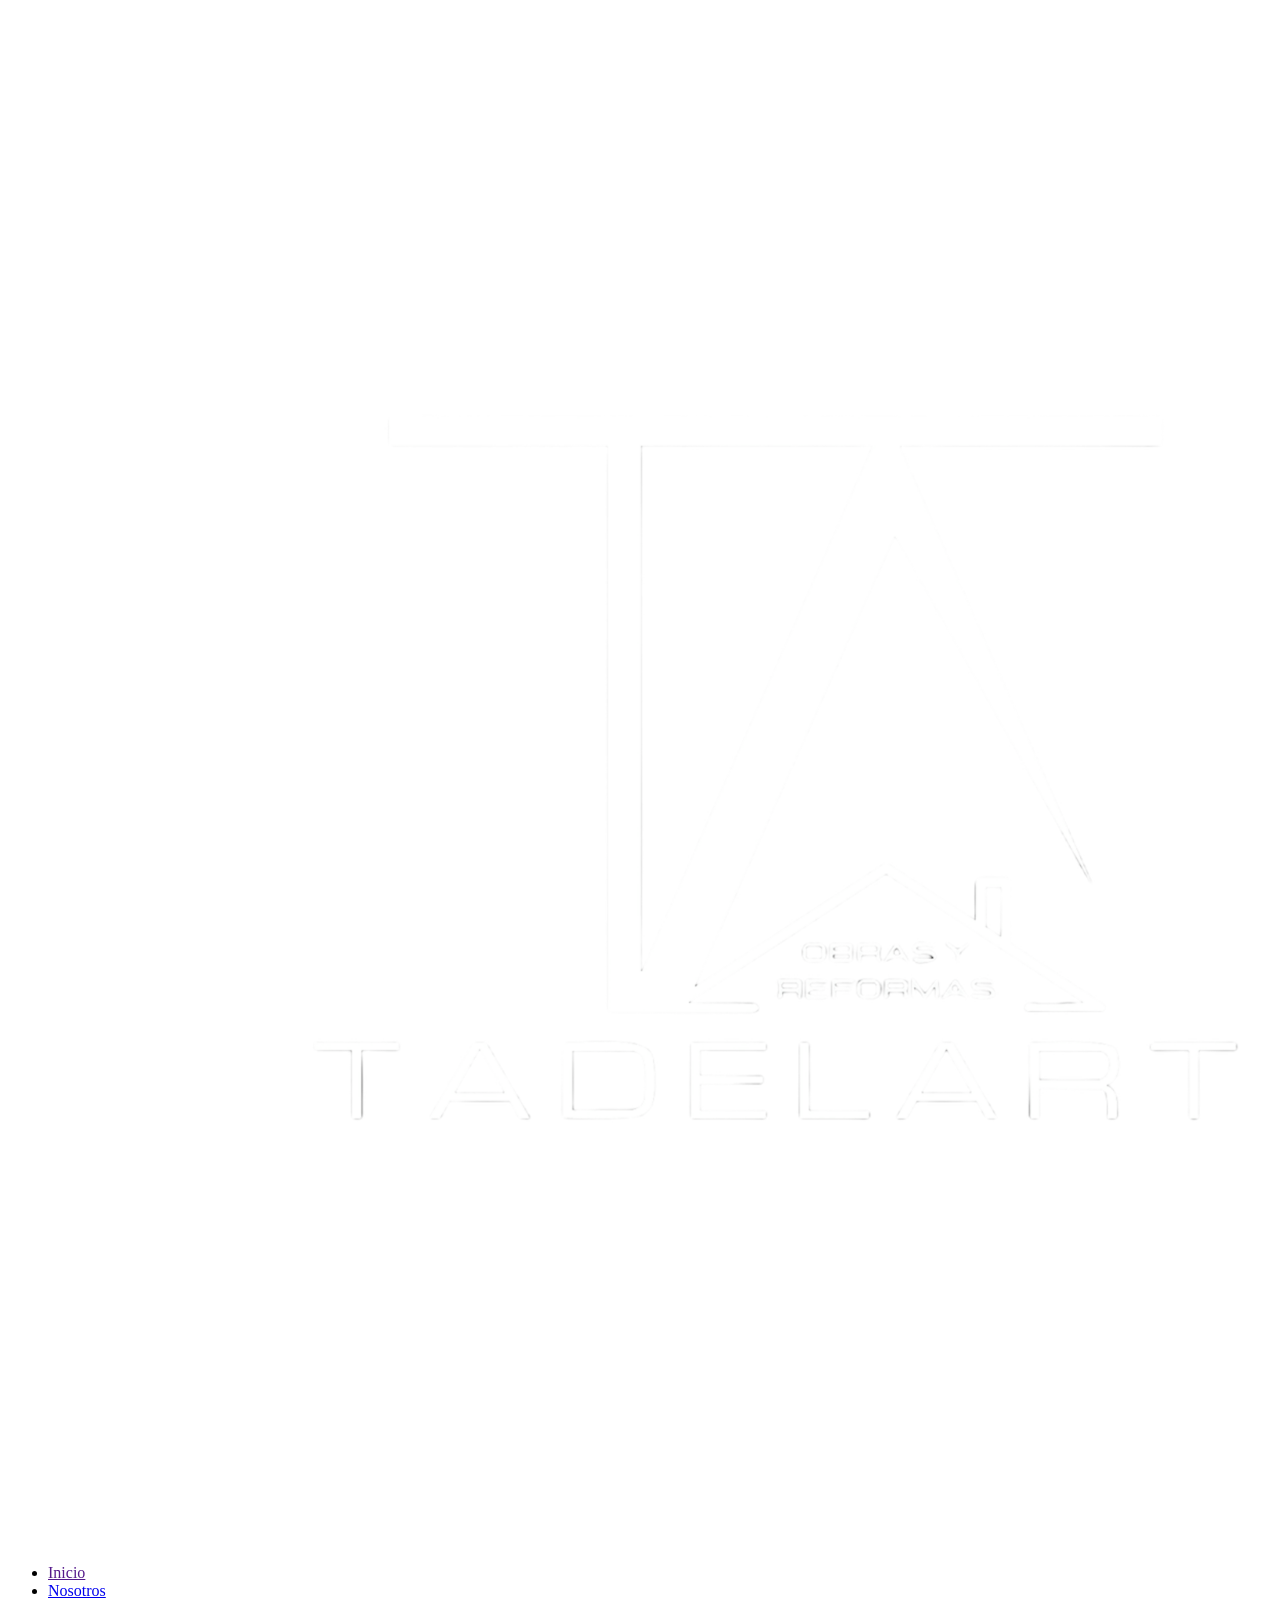
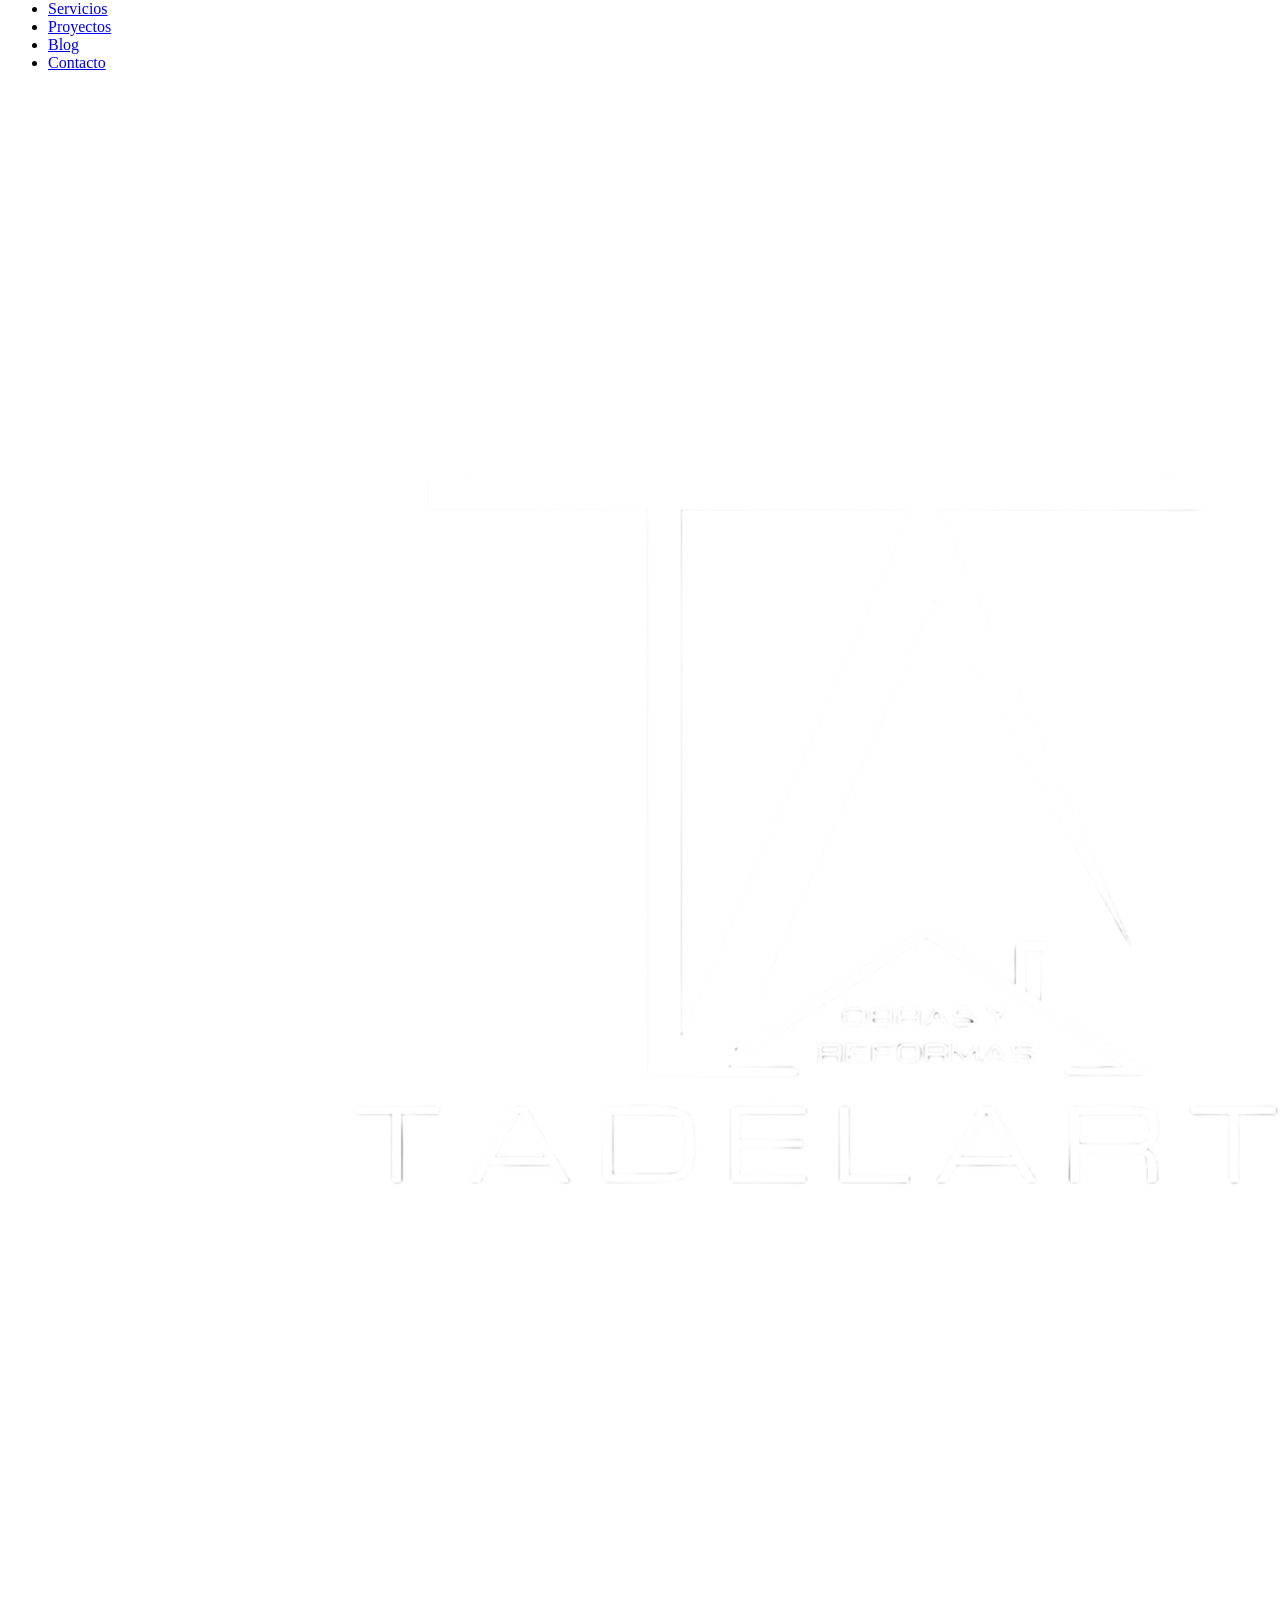
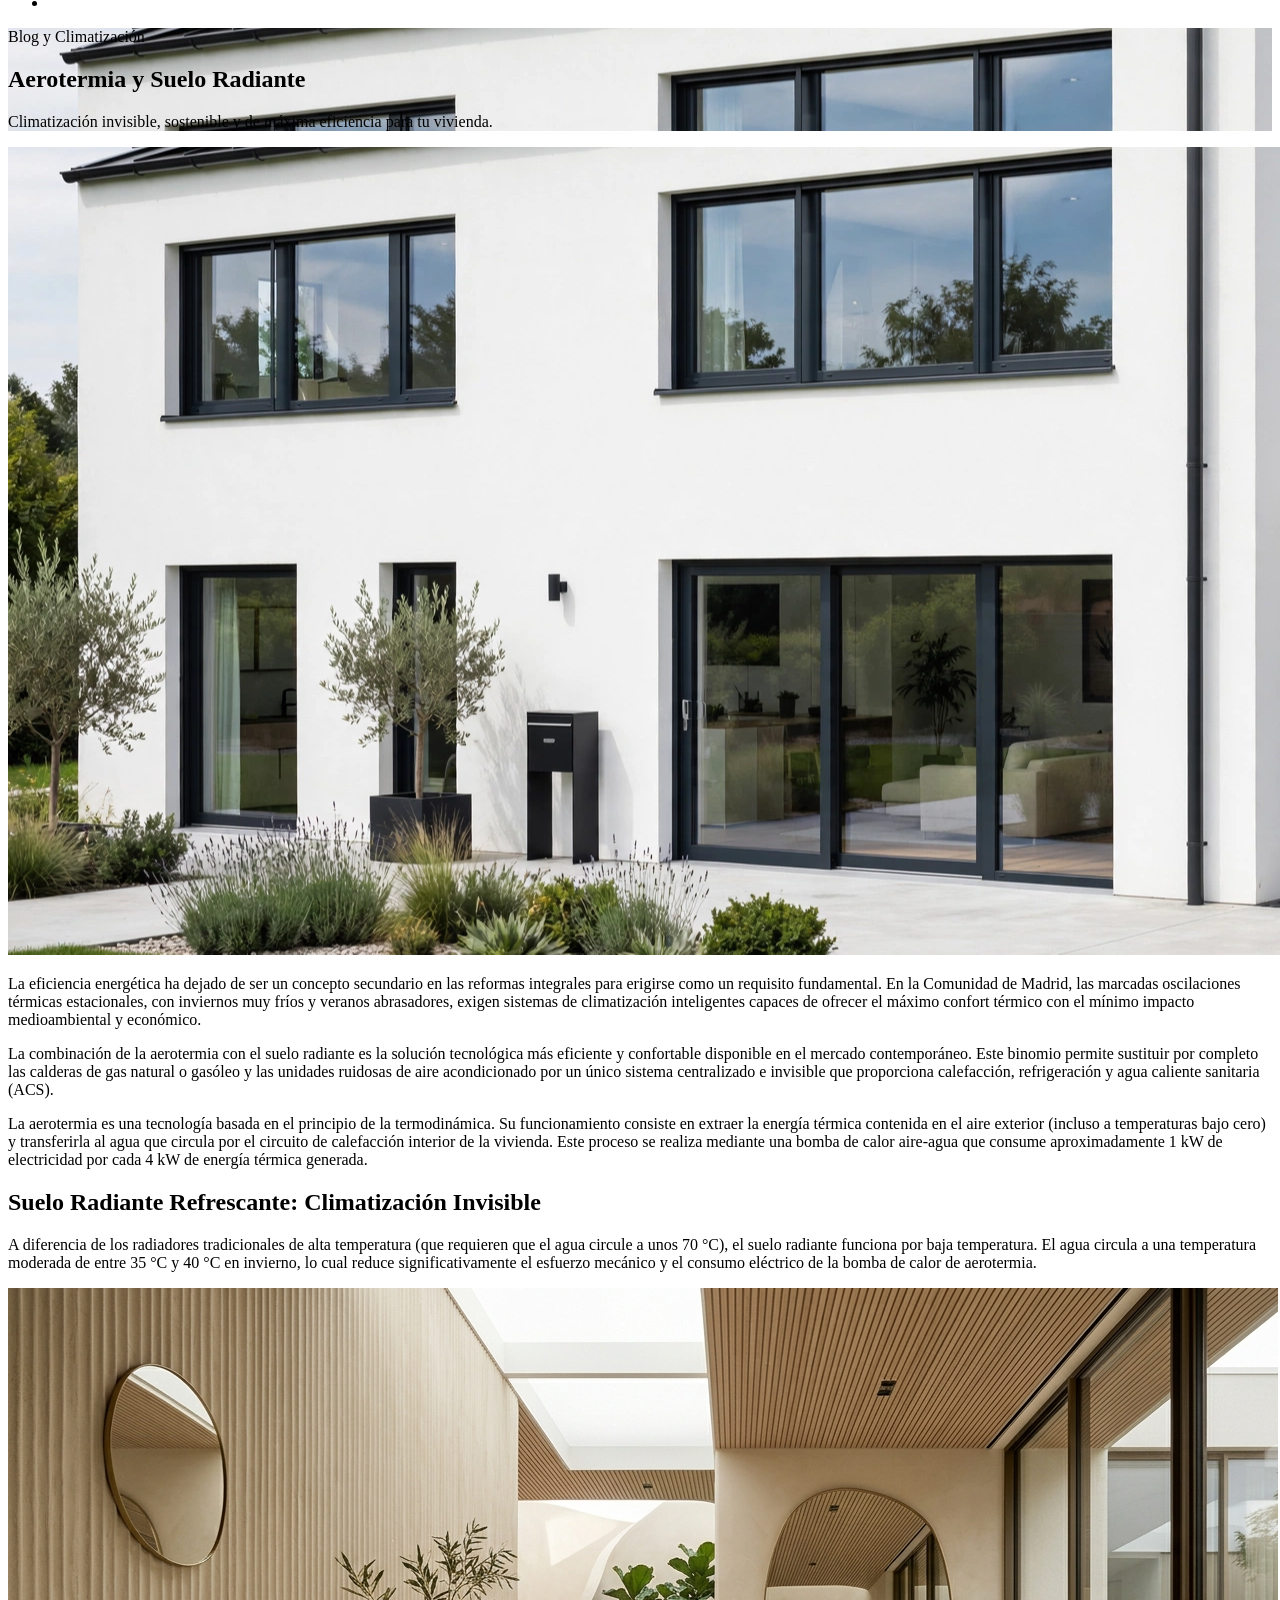
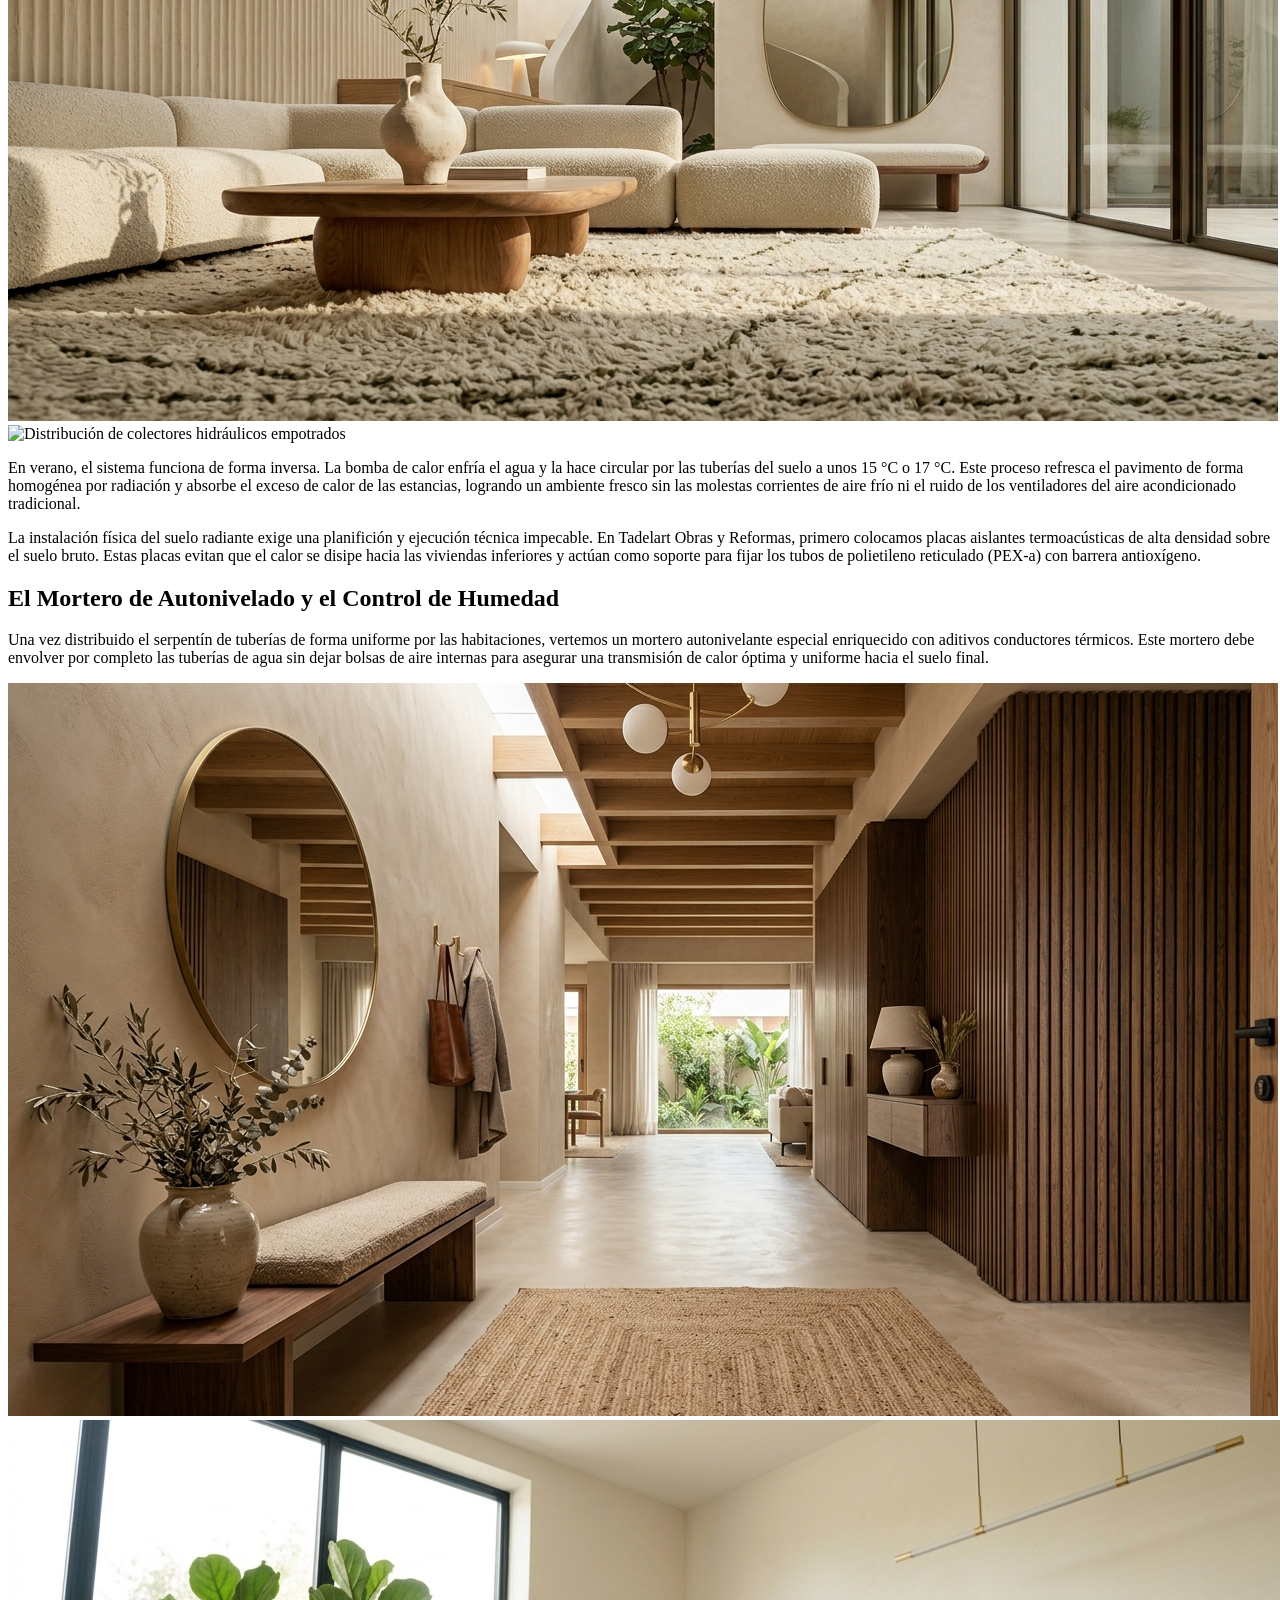
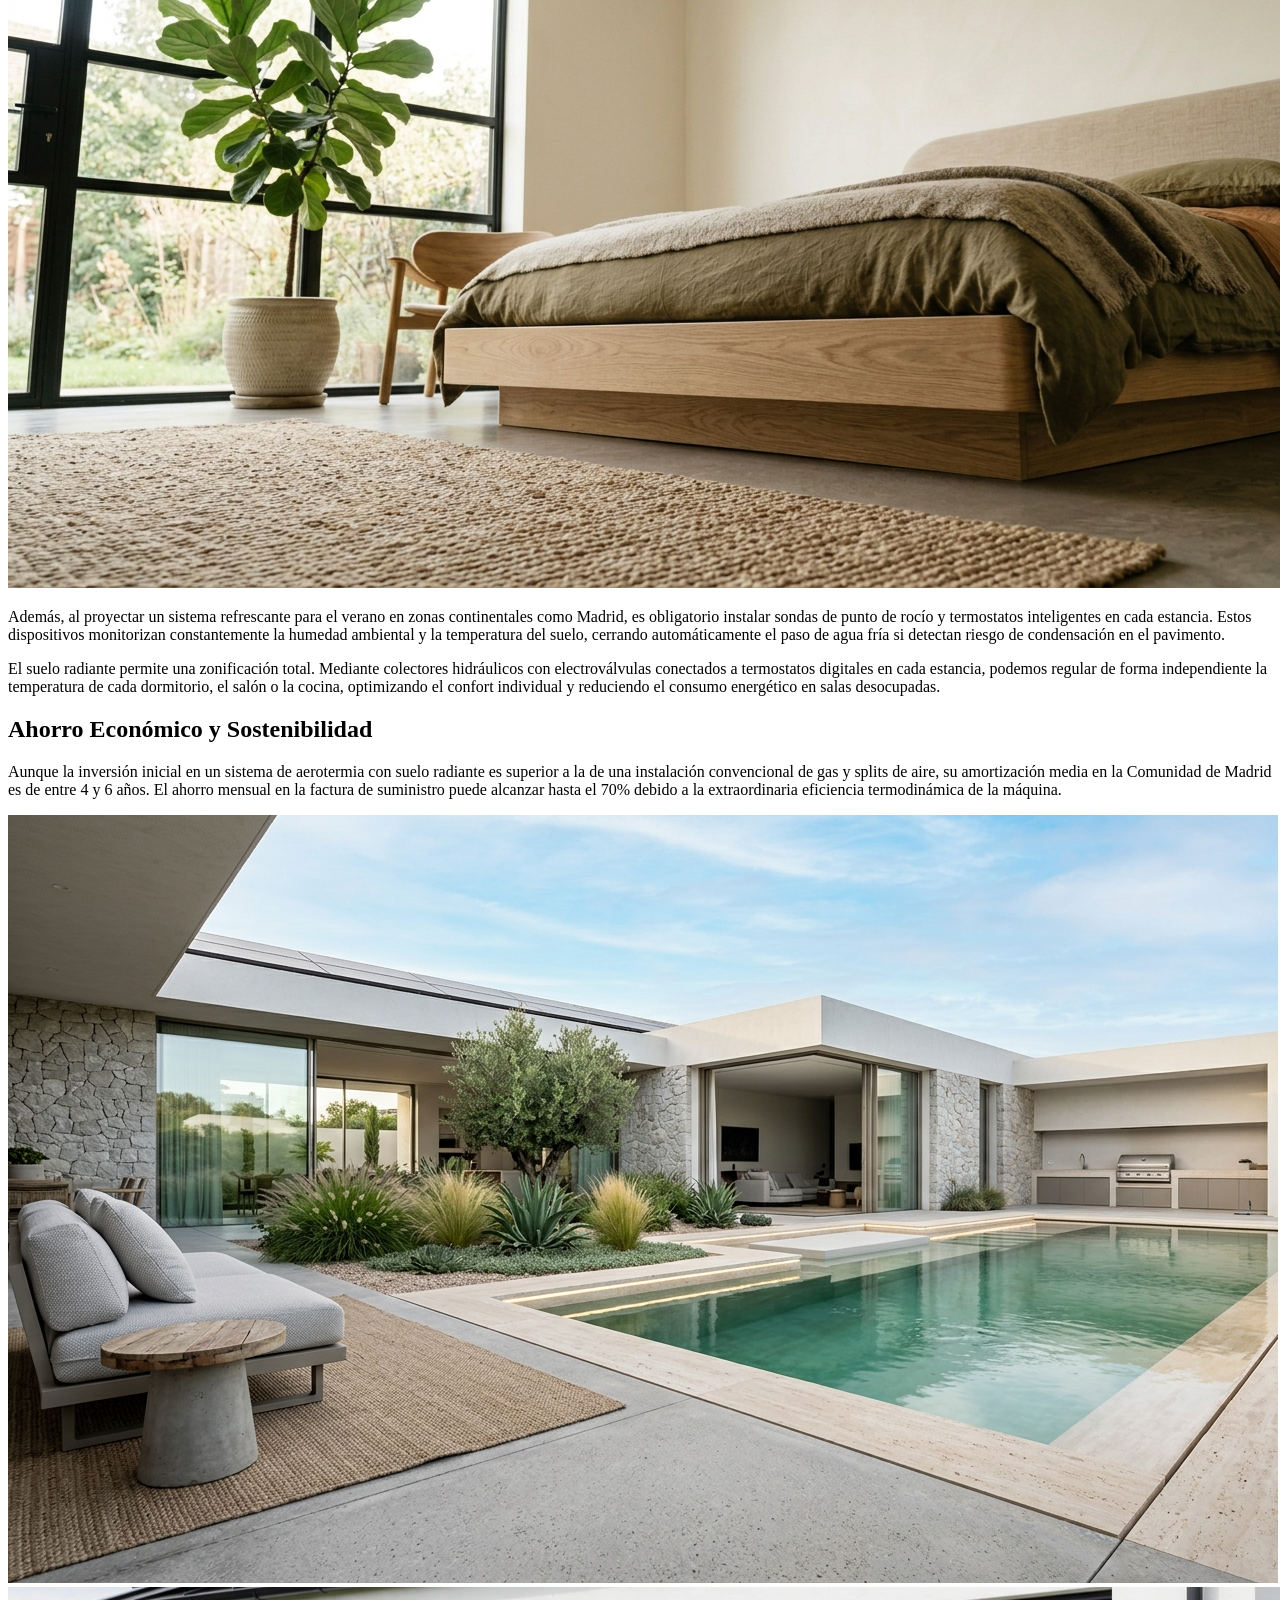
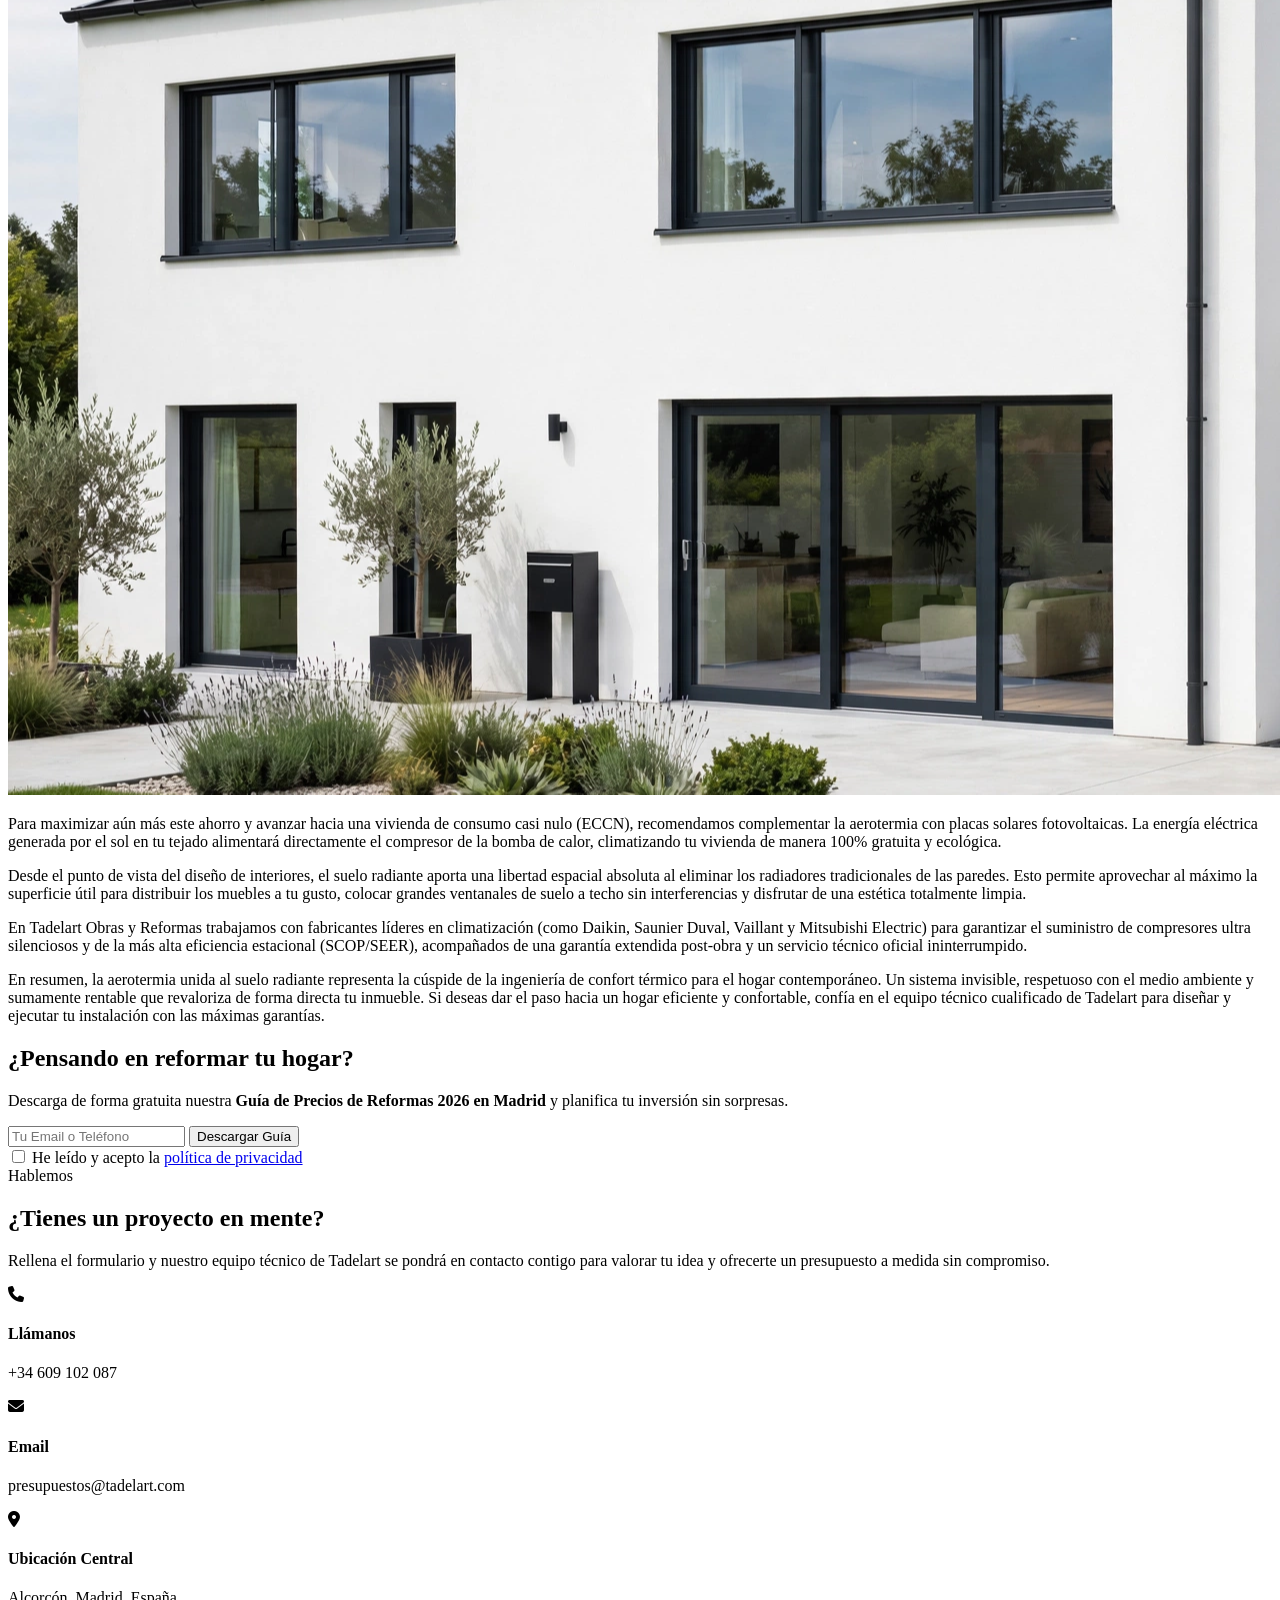
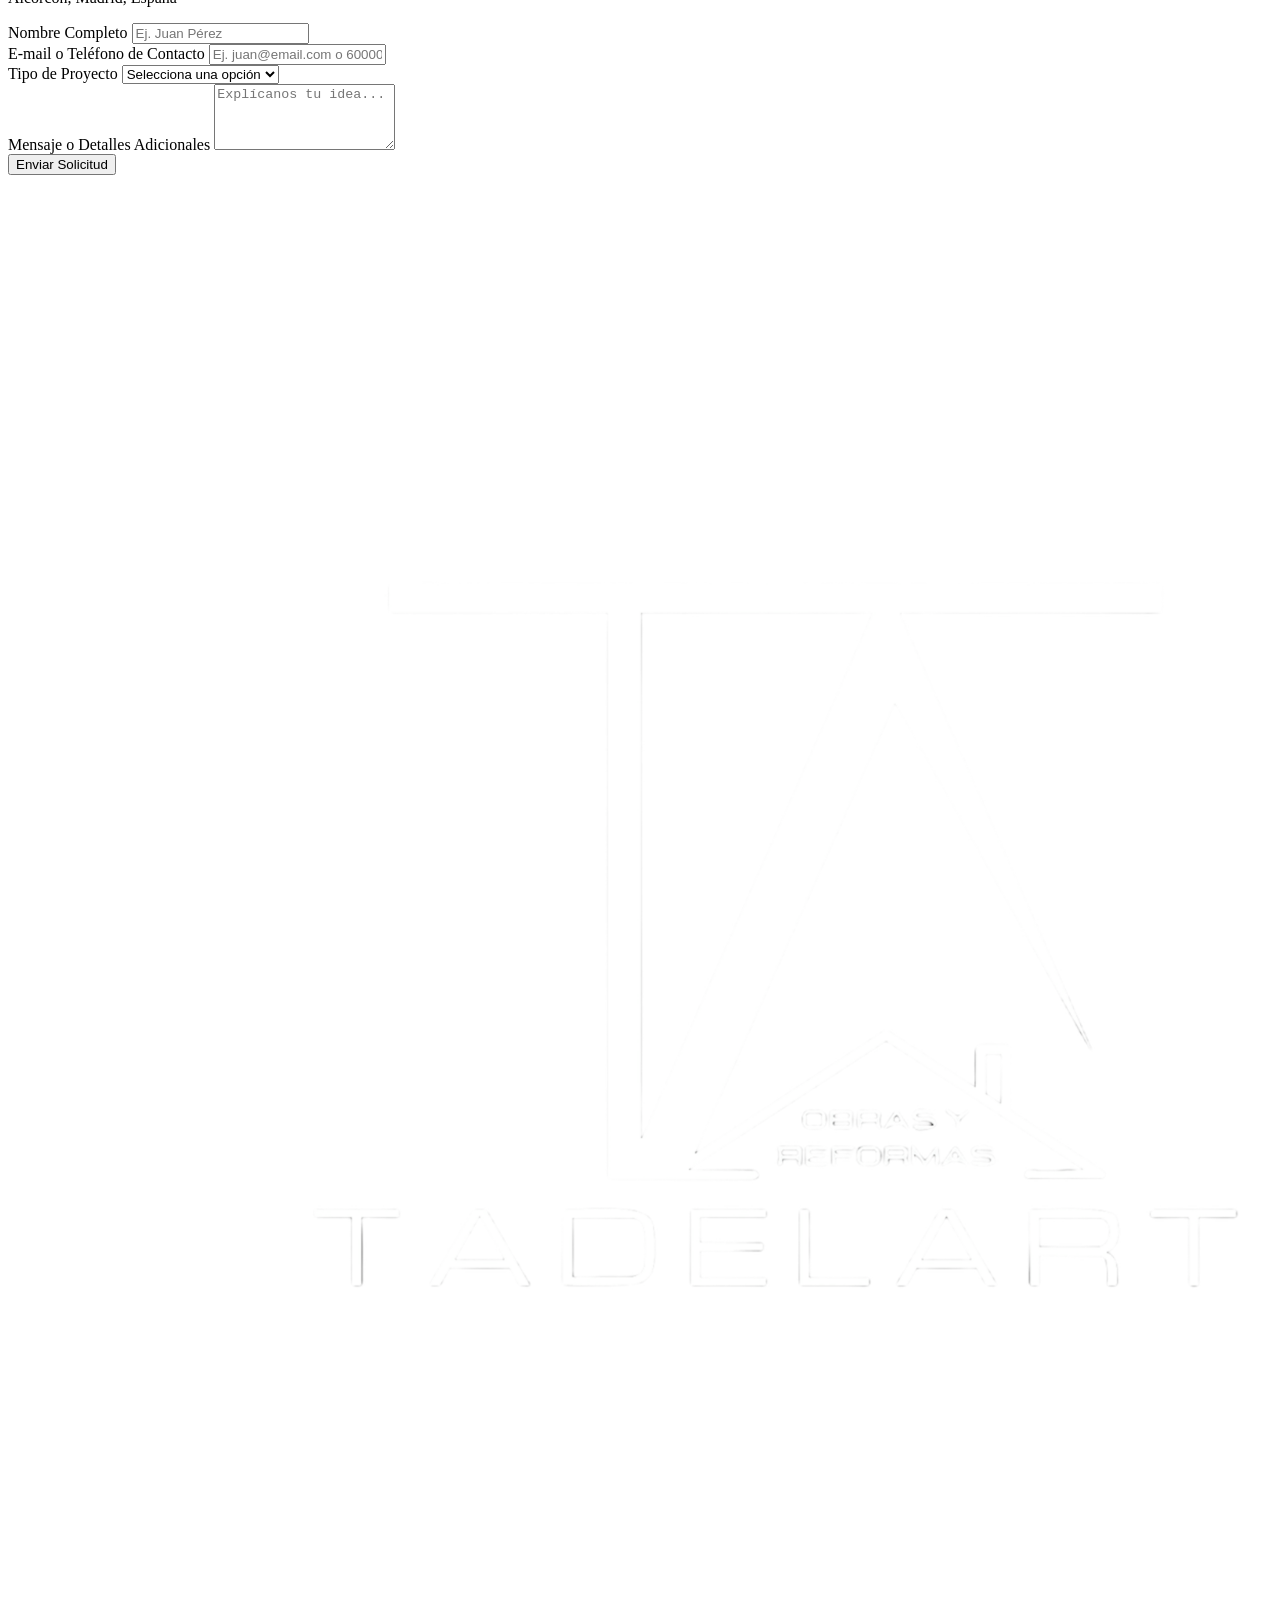
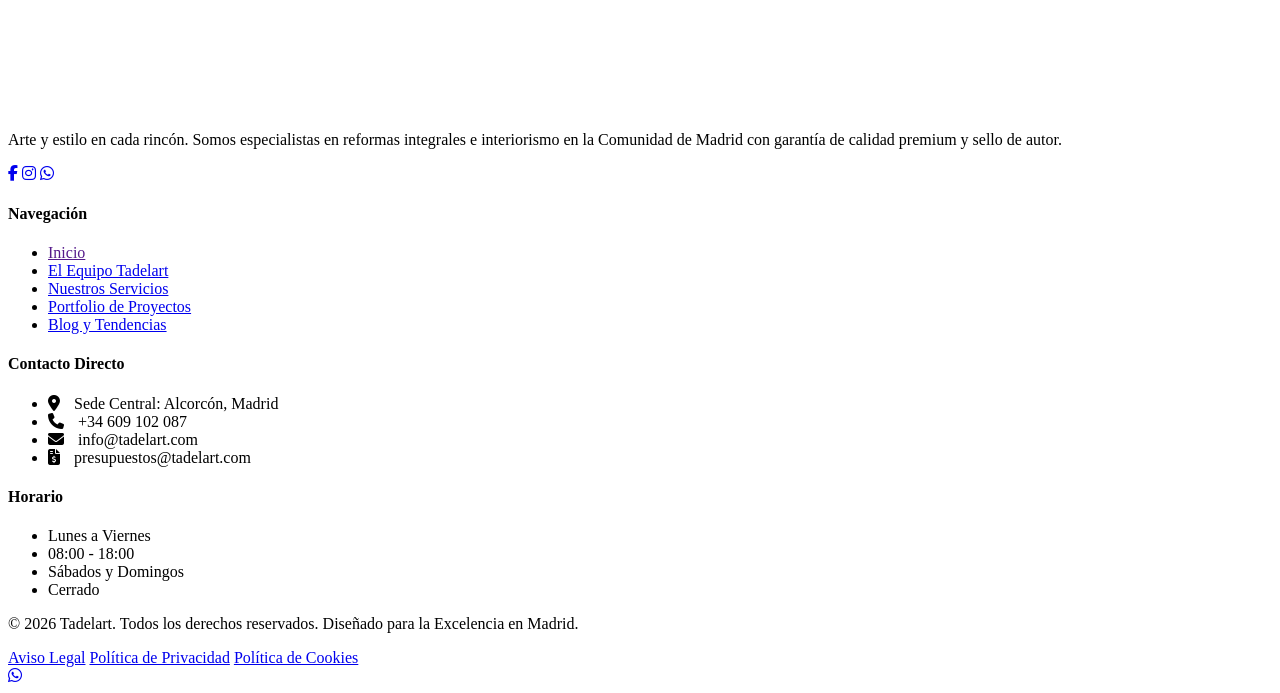
==== blog-eficiencia-aerotermia.html @ ffec4127 "Add files via upload" ====
<!DOCTYPE html>
<html lang="es">
<head>
  <meta charset="UTF-8">
  <meta name="viewport" content="width=device-width, initial-scale=1.0">
  
  <!-- SEO METATAGS -->
  <title>Aerotermia y Suelo Radiante en Madrid | Tadelart Blog</title>
  <meta name="description" content="Guía técnica sobre aerotermia y suelo radiante refrescante. Ahorra hasta el 70% en tus facturas de calefacción y climatización en Madrid.">
  <meta name="robots" content="index, follow">
  <link rel="canonical" href="https://tadelart.com/blog-eficiencia-aerotermia">
  
  <!-- OPEN GRAPH -->
  <meta property="og:type" content="article">
  <meta property="og:title" content="Aerotermia y Suelo Radiante: Ahorro Energético de hasta el 70%">
  <meta property="og:description" content="La climatización inteligente e invisible para reformas premium en Madrid.">
  <meta property="og:image" content="cocina.png">
  <meta property="og:url" content="https://tadelart.com/blog-eficiencia-aerotermia">
  <meta property="og:site_name" content="Tadelart Obras y Reformas">

  <!-- FAVICON -->
  <link rel="icon" type="image/png" href="logo tadelart favicon redondo.png">

  <!-- FONTS & ICONS -->
  <link rel="preconnect" href="https://fonts.googleapis.com">
  <link rel="preconnect" href="https://fonts.gstatic.com" crossorigin>
  <link rel="stylesheet" href="https://cdnjs.cloudflare.com/ajax/libs/font-awesome/6.4.0/css/all.min.css">
  <link rel="stylesheet" href="css/styles.css">
</head>
<body>

  <!-- ACTIVE PROGRESS BAR -->
  <div class="progress-bar-container">
    <div class="progress-bar"></div>
  </div>

  <!-- HEADER -->
  <header>
    <a href="" class="logo-container">
      <img src="logo tadelart blanco.png" alt="Tadelart Obras y Reformas Logo">
    </a>
    <div class="menu-toggle">
      <span></span>
      <span></span>
      <span></span>
    </div>
    <ul class="nav-menu">
      <li><a href="" class="nav-link">Inicio</a></li>
      <li><a href="nosotros" class="nav-link">Nosotros</a></li>
      <li><a href="servicios" class="nav-link">Servicios</a></li>
      <li><a href="proyectos" class="nav-link">Proyectos</a></li>
      <li><a href="blog" class="nav-link active">Blog</a></li>
      <li><a href="contacto" class="nav-btn">Contacto</a></li>
    
      <!-- Mobile menu logo -->
      <li class="mobile-menu-logo-item"><img src="logo tadelart blanco.png" alt="Tadelart Logo"></li></ul>
  </header>

  <!-- HERO SIMPLE -->
  <section class="hero-simple" style="background-image: url('blog-card4.png');">
    <div class="hero-simple-content">
      <span class="section-tag">Blog y Climatización</span>
      <h1>Aerotermia y Suelo Radiante</h1>
      <p>Climatización invisible, sostenible y de máxima eficiencia para tu vivienda.</p>
    </div>
  </section>

  <!-- POST ARTICLE -->
  <div class="blog-post-container">
    <article class="blog-post-body">
      
      <div class="blog-post-main-img">
        <img src="blog-card4.png" alt="Instalación de aerotermia y reformas sostenibles por Tadelart">
      </div>
      
      <p>La eficiencia energética ha dejado de ser un concepto secundario en las reformas integrales para erigirse como un requisito fundamental. En la Comunidad de Madrid, las marcadas oscilaciones térmicas estacionales, con inviernos muy fríos y veranos abrasadores, exigen sistemas de climatización inteligentes capaces de ofrecer el máximo confort térmico con el mínimo impacto medioambiental y económico.</p>
      
      <p>La combinación de la aerotermia con el suelo radiante es la solución tecnológica más eficiente y confortable disponible en el mercado contemporáneo. Este binomio permite sustituir por completo las calderas de gas natural o gasóleo y las unidades ruidosas de aire acondicionado por un único sistema centralizado e invisible que proporciona calefacción, refrigeración y agua caliente sanitaria (ACS).</p>
      
      <p>La aerotermia es una tecnología basada en el principio de la termodinámica. Su funcionamiento consiste en extraer la energía térmica contenida en el aire exterior (incluso a temperaturas bajo cero) y transferirla al agua que circula por el circuito de calefacción interior de la vivienda. Este proceso se realiza mediante una bomba de calor aire-agua que consume aproximadamente 1 kW de electricidad por cada 4 kW de energía térmica generada.</p>
      
      <h2>Suelo Radiante Refrescante: Climatización Invisible</h2>
      
      <p>A diferencia de los radiadores tradicionales de alta temperatura (que requieren que el agua circule a unos 70 °C), el suelo radiante funciona por baja temperatura. El agua circula a una temperatura moderada de entre 35 °C y 40 °C en invierno, lo cual reduce significativamente el esfuerzo mecánico y el consumo eléctrico de la bomba de calor de aerotermia.</p>
      
      <div class="blog-inline-images">
        <img src="salon.png" alt="Instalaciones ocultas de suelo radiante en salón">
        <img src="baño.png" alt="Distribución de colectores hidráulicos empotrados">
      </div>
      
      <p>En verano, el sistema funciona de forma inversa. La bomba de calor enfría el agua y la hace circular por las tuberías del suelo a unos 15 °C o 17 °C. Este proceso refresca el pavimento de forma homogénea por radiación y absorbe el exceso de calor de las estancias, logrando un ambiente fresco sin las molestas corrientes de aire frío ni el ruido de los ventiladores del aire acondicionado tradicional.</p>
      
      <p>La instalación física del suelo radiante exige una planifición y ejecución técnica impecable. En Tadelart Obras y Reformas, primero colocamos placas aislantes termoacústicas de alta densidad sobre el suelo bruto. Estas placas evitan que el calor se disipe hacia las viviendas inferiores y actúan como soporte para fijar los tubos de polietileno reticulado (PEX-a) con barrera antioxígeno.</p>
      
      <h2>El Mortero de Autonivelado y el Control de Humedad</h2>
      
      <p>Una vez distribuido el serpentín de tuberías de forma uniforme por las habitaciones, vertemos un mortero autonivelante especial enriquecido con aditivos conductores térmicos. Este mortero debe envolver por completo las tuberías de agua sin dejar bolsas de aire internas para asegurar una transmisión de calor óptima y uniforme hacia el suelo final.</p>
      
      <div class="blog-inline-images">
        <img src="hall entrada.png" alt="Pavimento de gran formato ideal para conductividad térmica">
        <img src="dormitorio.png" alt="Habitaciones principales con temperatura zonificada">
      </div>
      
      <p>Además, al proyectar un sistema refrescante para el verano en zonas continentales como Madrid, es obligatorio instalar sondas de punto de rocío y termostatos inteligentes en cada estancia. Estos dispositivos monitorizan constantemente la humedad ambiental y la temperatura del suelo, cerrando automáticamente el paso de agua fría si detectan riesgo de condensación en el pavimento.</p>
      
      <p>El suelo radiante permite una zonificación total. Mediante colectores hidráulicos con electroválvulas conectados a termostatos digitales en cada estancia, podemos regular de forma independiente la temperatura de cada dormitorio, el salón o la cocina, optimizando el confort individual y reduciendo el consumo energético en salas desocupadas.</p>
      
      <h2>Ahorro Económico y Sostenibilidad</h2>
      
      <p>Aunque la inversión inicial en un sistema de aerotermia con suelo radiante es superior a la de una instalación convencional de gas y splits de aire, su amortización media en la Comunidad de Madrid es de entre 4 y 6 años. El ahorro mensual en la factura de suministro puede alcanzar hasta el 70% debido a la extraordinaria eficiencia termodinámica de la máquina.</p>
      
      <div class="blog-inline-images">
        <img src="piscina.png" alt="Aerotermia combinada con energía solar fotovoltaica">
        <img src="blog-card4.png" alt="Salón-cocina climatizado eficientemente por aerotermia">
      </div>
      
      <p>Para maximizar aún más este ahorro y avanzar hacia una vivienda de consumo casi nulo (ECCN), recomendamos complementar la aerotermia con placas solares fotovoltaicas. La energía eléctrica generada por el sol en tu tejado alimentará directamente el compresor de la bomba de calor, climatizando tu vivienda de manera 100% gratuita y ecológica.</p>
      
      <p>Desde el punto de vista del diseño de interiores, el suelo radiante aporta una libertad espacial absoluta al eliminar los radiadores tradicionales de las paredes. Esto permite aprovechar al máximo la superficie útil para distribuir los muebles a tu gusto, colocar grandes ventanales de suelo a techo sin interferencias y disfrutar de una estética totalmente limpia.</p>
      
      <p>En Tadelart Obras y Reformas trabajamos con fabricantes líderes en climatización (como Daikin, Saunier Duval, Vaillant y Mitsubishi Electric) para garantizar el suministro de compresores ultra silenciosos y de la más alta eficiencia estacional (SCOP/SEER), acompañados de una garantía extendida post-obra y un servicio técnico oficial ininterrumpido.</p>
      
      <p>En resumen, la aerotermia unida al suelo radiante representa la cúspide de la ingeniería de confort térmico para el hogar contemporáneo. Un sistema invisible, respetuoso con el medio ambiente y sumamente rentable que revaloriza de forma directa tu inmueble. Si deseas dar el paso hacia un hogar eficiente y confortable, confía en el equipo técnico cualificado de Tadelart para diseñar y ejecutar tu instalación con las máximas garantías.</p>

    </article>
  </div>

  <!-- SECTION: LEAD MAGNET (DORADA DESTACADA) -->
  <section class="lead-magnet-section">
    <div class="lead-container">
      <div class="lead-text">
        <h2>¿Pensando en reformar tu hogar?</h2>
        <p>Descarga de forma gratuita nuestra <strong>Guía de Precios de Reformas 2026 en Madrid</strong> y planifica tu inversión sin sorpresas.</p>
      </div>
      <form class="lead-form">
        <div class="lead-input-group">
          <input type="text" placeholder="Tu Email o Teléfono" required>
          <button type="submit">Descargar Guía</button>
        </div>
        <div class="lead-privacy-check">
          <input type="checkbox" id="lead-privacy" required>
          <label for="lead-privacy">He leído y acepto la <a href="politica-privacidad" target="_blank">política de privacidad</a></label>
        </div>
      </form>
    </div>
  </section>

<!-- SECTION: CONTACTO -->
  <section class="contact-section" id="contacto">
    <div class="contact-grid">
      <div class="contact-info">
        <span class="section-tag">Hablemos</span>
        <h2>¿Tienes un proyecto en mente?</h2>
        <p>Rellena el formulario y nuestro equipo técnico de Tadelart se pondrá en contacto contigo para valorar tu idea y ofrecerte un presupuesto a medida sin compromiso.</p>
        
        <div class="info-item">
          <div class="info-icon"><i class="fa-solid fa-phone"></i></div>
          <div class="info-text">
            <h4>Llámanos</h4>
            <p>+34 609 102 087</p>
          </div>
        </div>
        
        <div class="info-item">
          <div class="info-icon"><i class="fa-solid fa-envelope"></i></div>
          <div class="info-text">
            <h4>Email</h4>
            <p>presupuestos@tadelart.com</p>
          </div>
        </div>

        <div class="info-item">
          <div class="info-icon"><i class="fa-solid fa-location-dot"></i></div>
          <div class="info-text">
            <h4>Ubicación Central</h4>
            <p>Alcorcón, Madrid, España</p>
          </div>
        </div>
      </div>
      
      <div class="contact-form-container">
        <form action="#" method="POST">
          <div class="form-group">
            <label for="name">Nombre Completo</label>
            <input type="text" id="name" required placeholder="Ej. Juan Pérez">
          </div>
          <div class="form-group">
            <label for="contact-info">E-mail o Teléfono de Contacto</label>
            <input type="text" id="contact-info" required placeholder="Ej. juan@email.com o 600000000">
          </div>
          <div class="form-group">
            <label for="project-type">Tipo de Proyecto</label>
            <select id="project-type" required>
              <option value="" disabled selected>Selecciona una opción</option>
              <option value="reforma-integral">Reforma Integral</option>
              <option value="interiorismo">Diseño de Interiores</option>
              <option value="cocina-baño">Cocina o Baño</option>
              <option value="local-oficina">Local u Oficina</option>
            </select>
          </div>
          <div class="form-group">
            <label for="message">Mensaje o Detalles Adicionales</label>
            <textarea id="message" rows="4" placeholder="Explícanos tu idea..."></textarea>
          </div>
          <button type="submit" class="submit-btn">Enviar Solicitud</button>
        </form>
      </div>
    </div>
  </section>

  <!-- FOOTER -->
  <footer>
    <div class="footer-grid">
      <div class="footer-brand">
        <img src="logo tadelart blanco.png" alt="Tadelart Obras y Reformas Logo">
        <p>Arte y estilo en cada rincón. Somos especialistas en reformas integrales e interiorismo en la Comunidad de Madrid con garantía de calidad premium y sello de autor.</p>
        <div class="footer-socials">
          <a href="https://www.facebook.com/tadelart" target="_blank" class="social-icon"><i class="fa-brands fa-facebook-f"></i></a>
          <a href="https://www.instagram.com/tadelart" target="_blank" class="social-icon"><i class="fa-brands fa-instagram"></i></a>
          <a href="https://wa.me/34609102087" target="_blank" class="social-icon"><i class="fa-brands fa-whatsapp"></i></a>
        </div>
      </div>
      <div class="footer-col">
        <h4>Navegación</h4>
        <ul class="footer-links">
          <li><a href="">Inicio</a></li>
          <li><a href="nosotros">El Equipo Tadelart</a></li>
          <li><a href="servicios">Nuestros Servicios</a></li>
          <li><a href="proyectos">Portfolio de Proyectos</a></li>
          <li><a href="blog">Blog y Tendencias</a></li>
        </ul>
      </div>
      <div class="footer-col">
        <h4>Contacto Directo</h4>
        <ul class="footer-contact-list">
          <li><i class="fa-solid fa-location-dot" style="color: var(--gold); margin-right: 10px;"></i> Sede Central: Alcorcón, Madrid</li>
          <li><i class="fa-solid fa-phone" style="color: var(--gold); margin-right: 10px;"></i> +34 609 102 087</li>
          <li><i class="fa-solid fa-envelope" style="color: var(--gold); margin-right: 10px;"></i> info@tadelart.com</li>
          <li><i class="fa-solid fa-file-invoice-dollar" style="color: var(--gold); margin-right: 10px;"></i> presupuestos@tadelart.com</li>
        </ul>
      </div>
      <div class="footer-col">
        <h4>Horario</h4>
        <ul class="footer-contact-list">
          <li>Lunes a Viernes</li>
          <li>08:00 - 18:00</li>
          <li>Sábados y Domingos</li>
          <li>Cerrado</li>
        </ul>
      </div>
    </div>
    <div class="footer-bottom">
      <p>© 2026 Tadelart. Todos los derechos reservados. Diseñado para la Excelencia en Madrid.</p>
      <div class="footer-legal-links">
        <a href="aviso-legal" rel="nofollow">Aviso Legal</a>
        <a href="politica-privacidad" rel="nofollow">Política de Privacidad</a>
        <a href="politica-cookies" rel="nofollow">Política de Cookies</a>
      </div>
    </div>
  </footer>

  <!-- FLOATING WHATSAPP BUTTON -->
  <a href="https://wa.me/34609102087?text=Hola,%20acabo%20de%20ver%20la%20web%20de%20Tadelart,%20quisiera%20mas%20informacion." target="_blank" rel="noopener" class="float-wa">
    <i class="fab fa-whatsapp"></i>
  </a>

  <!-- SCRIPTS -->
  <script src="js/script.js"></script>
</body>
</html>
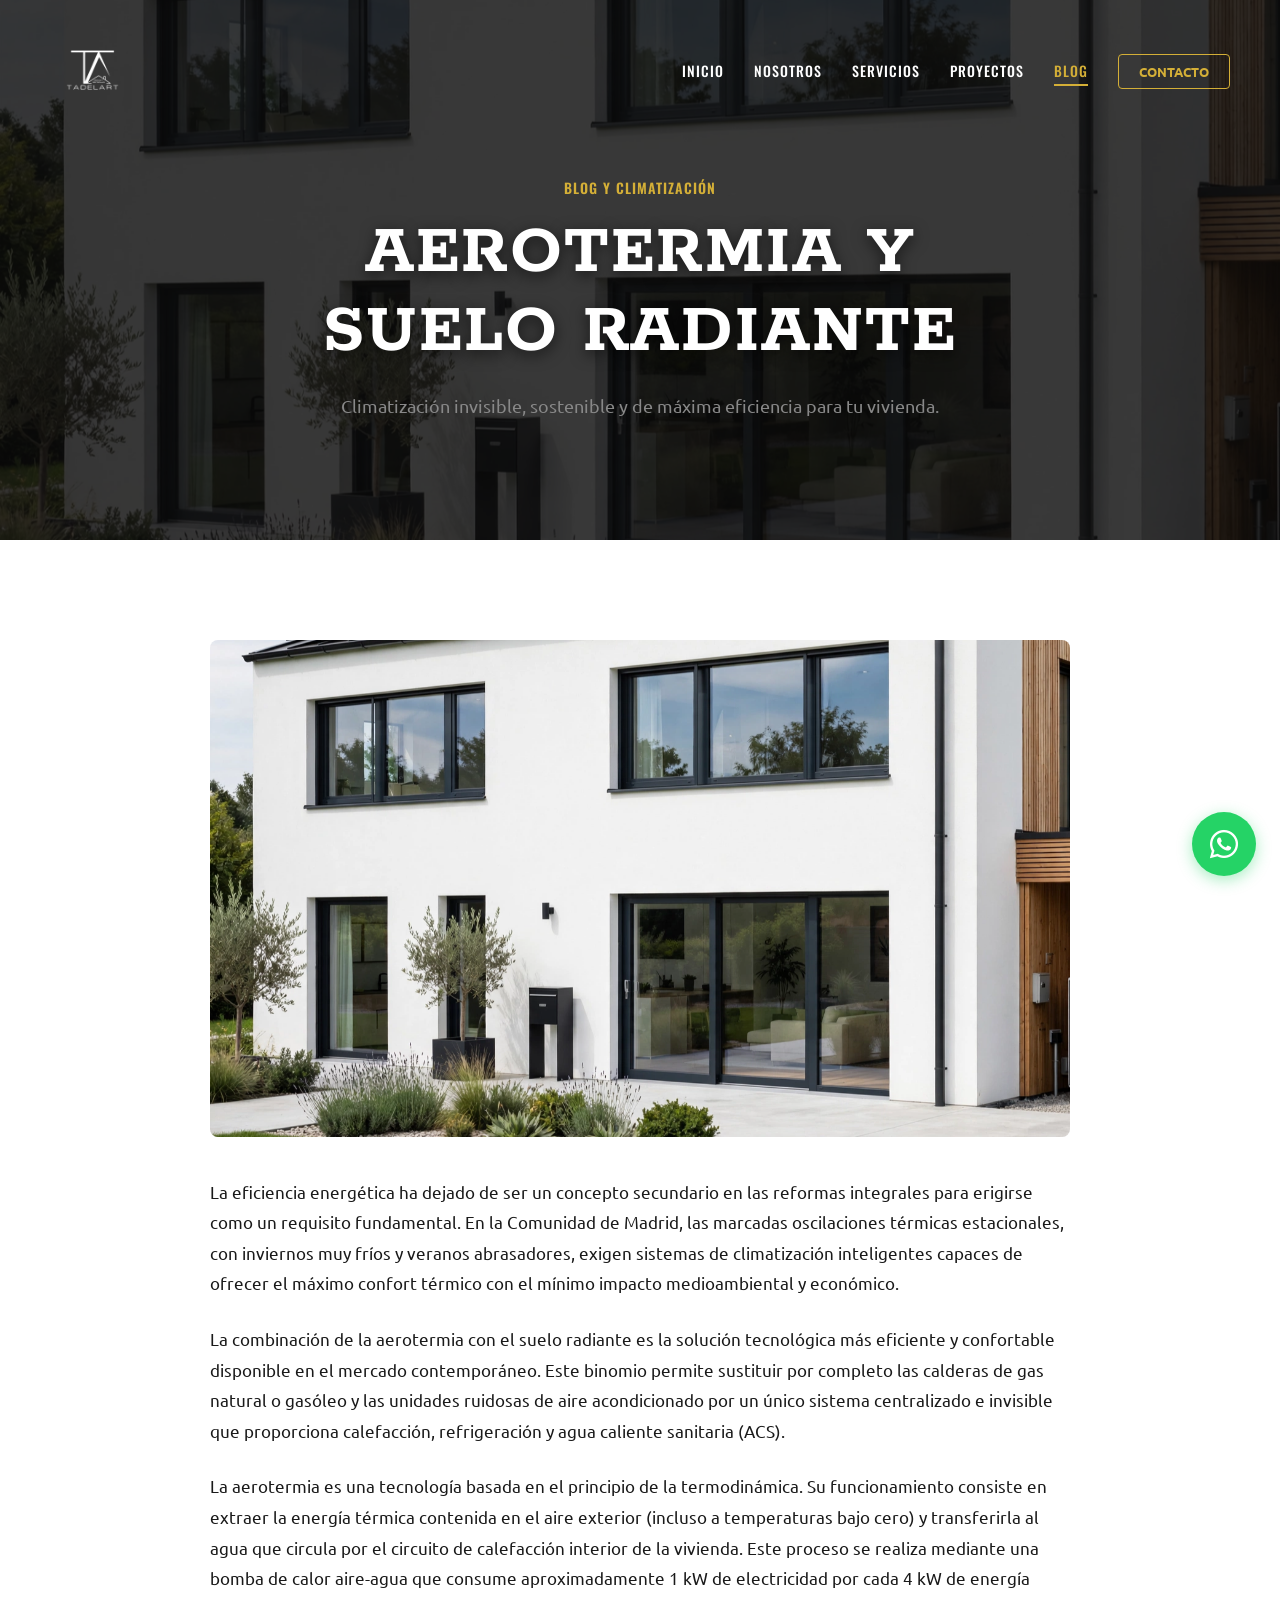
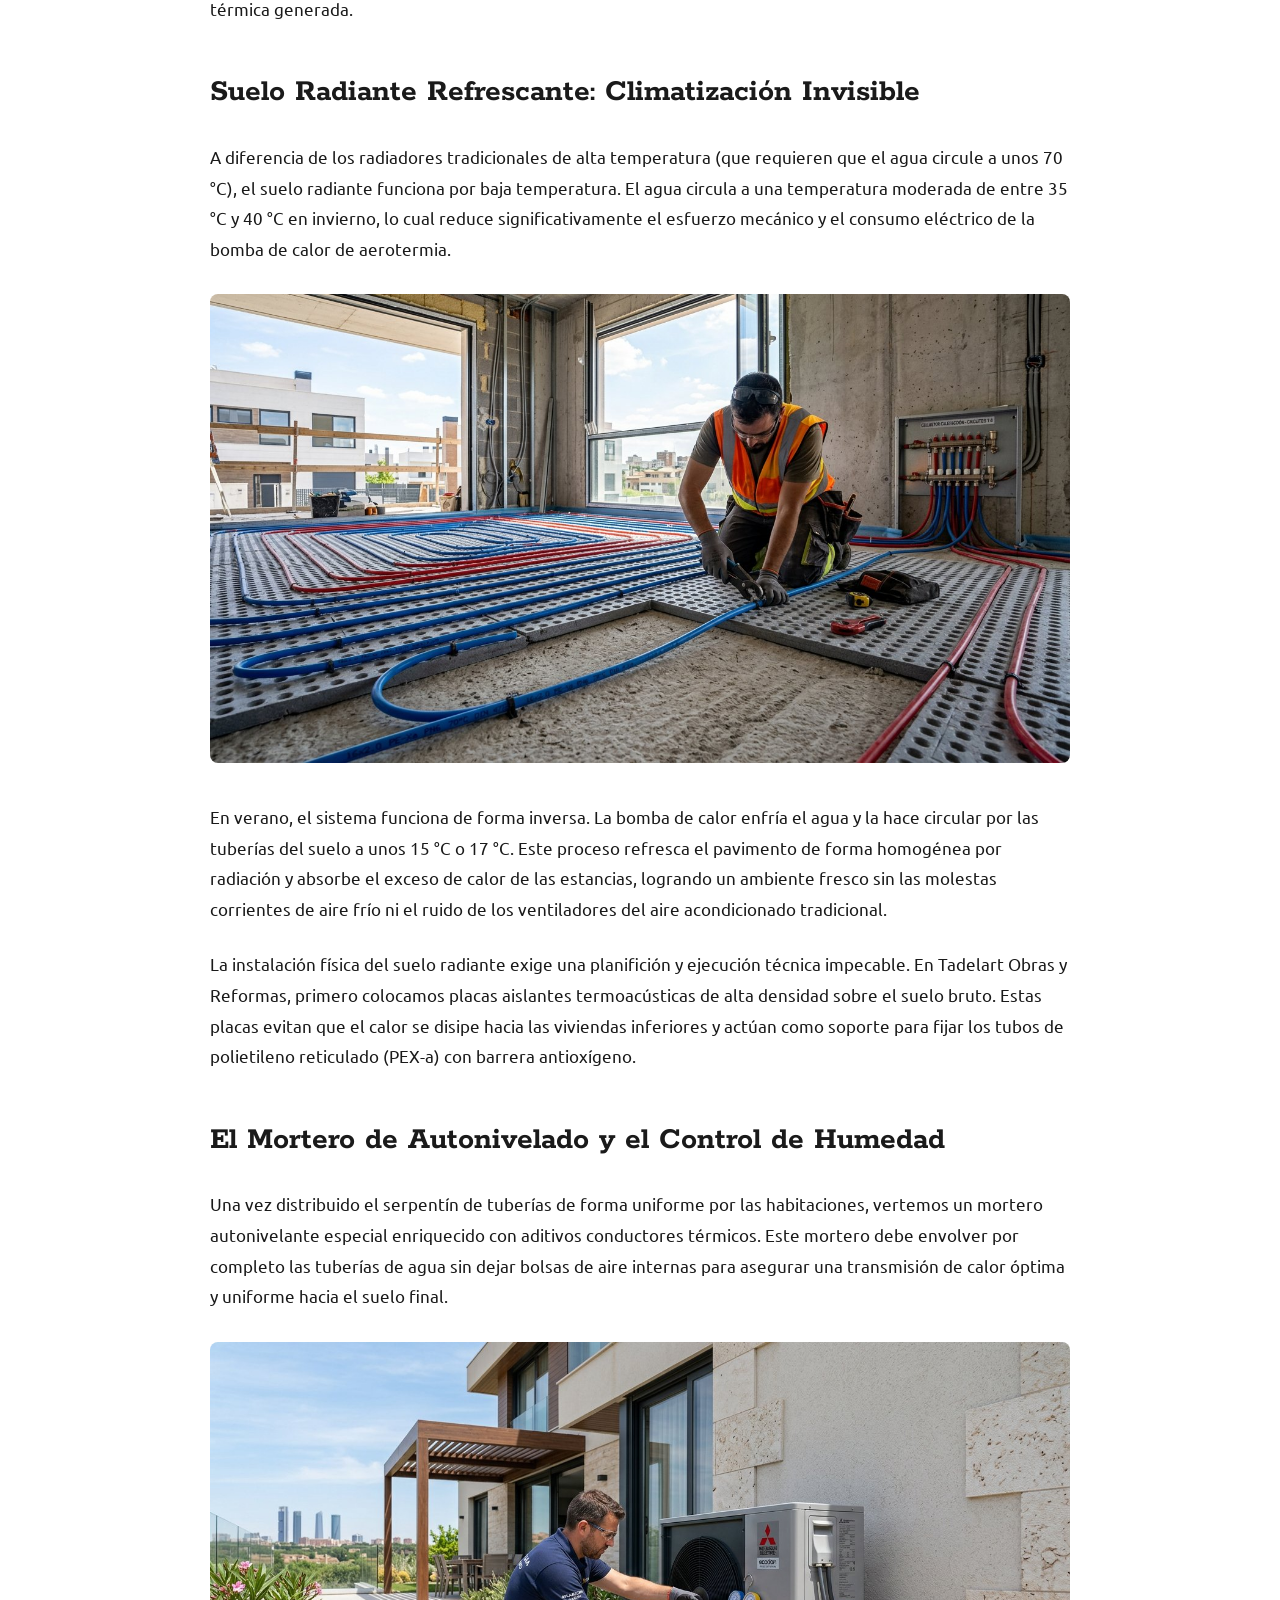
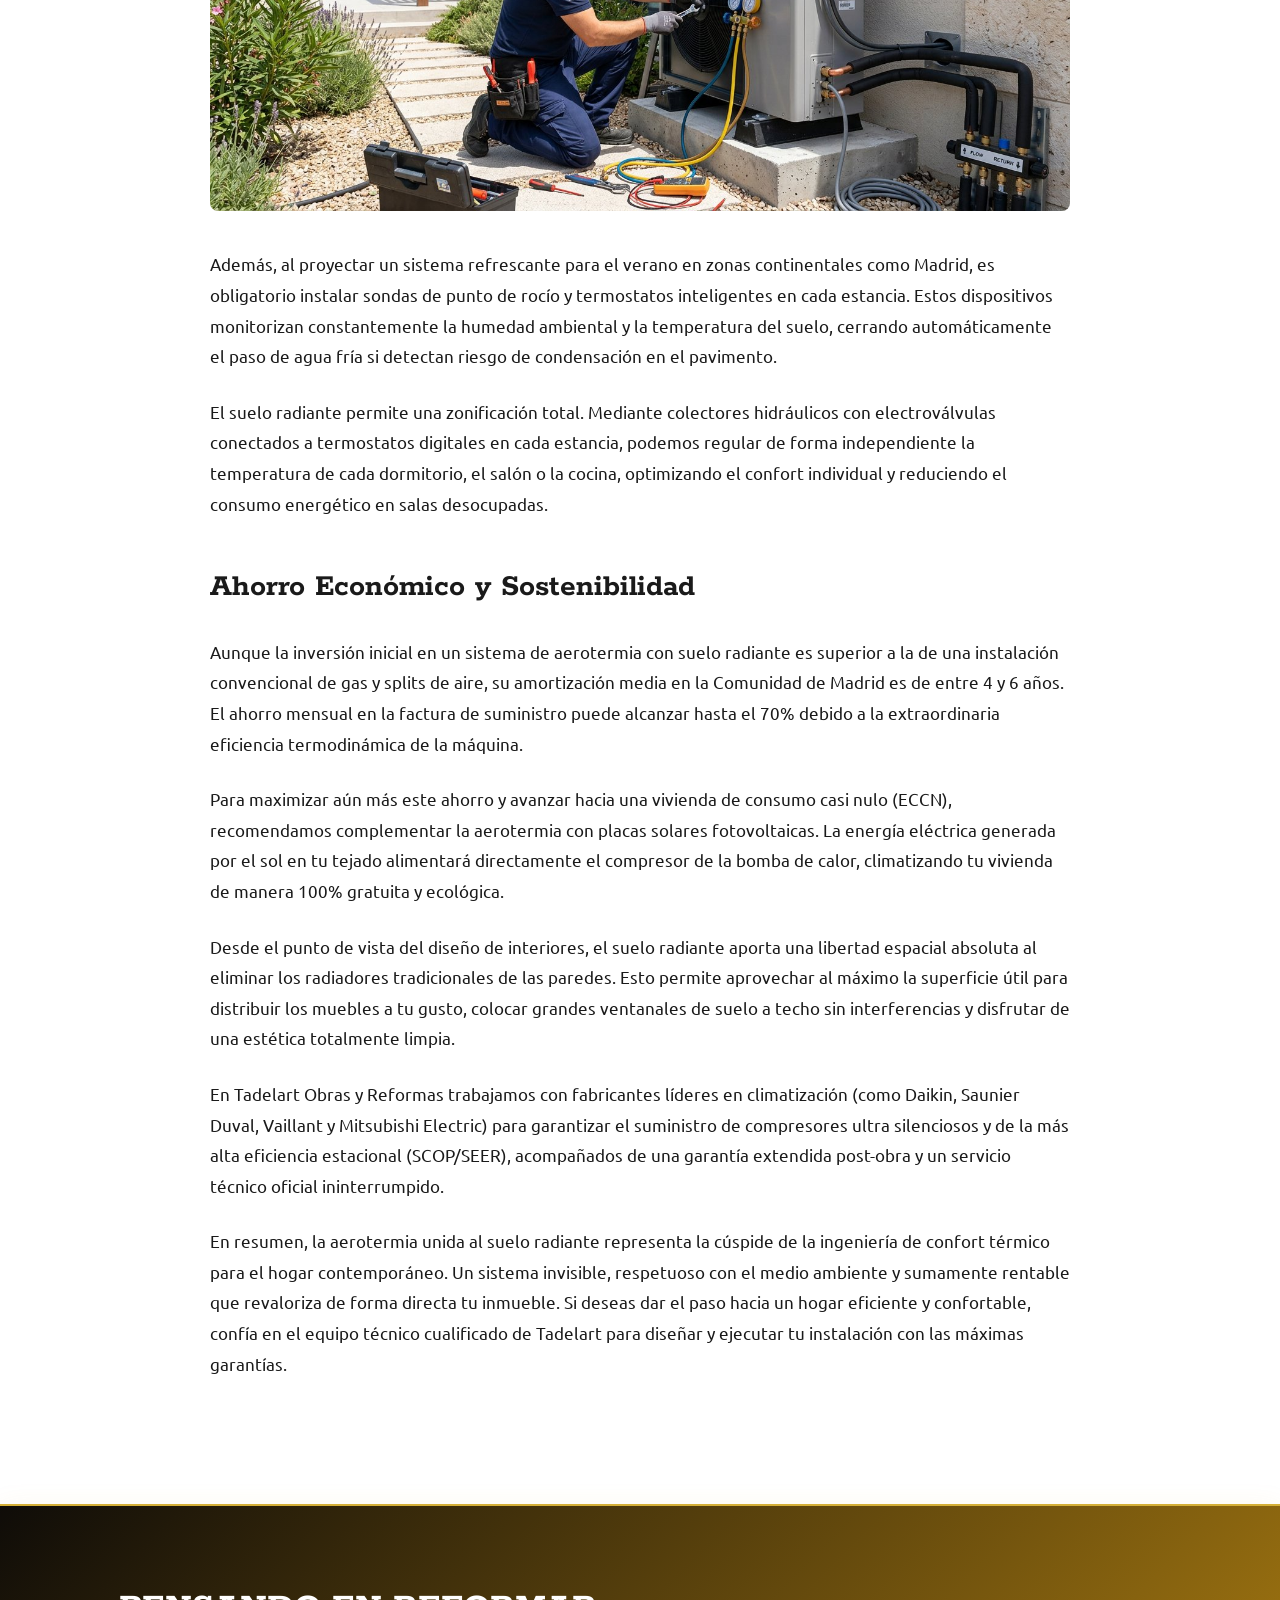
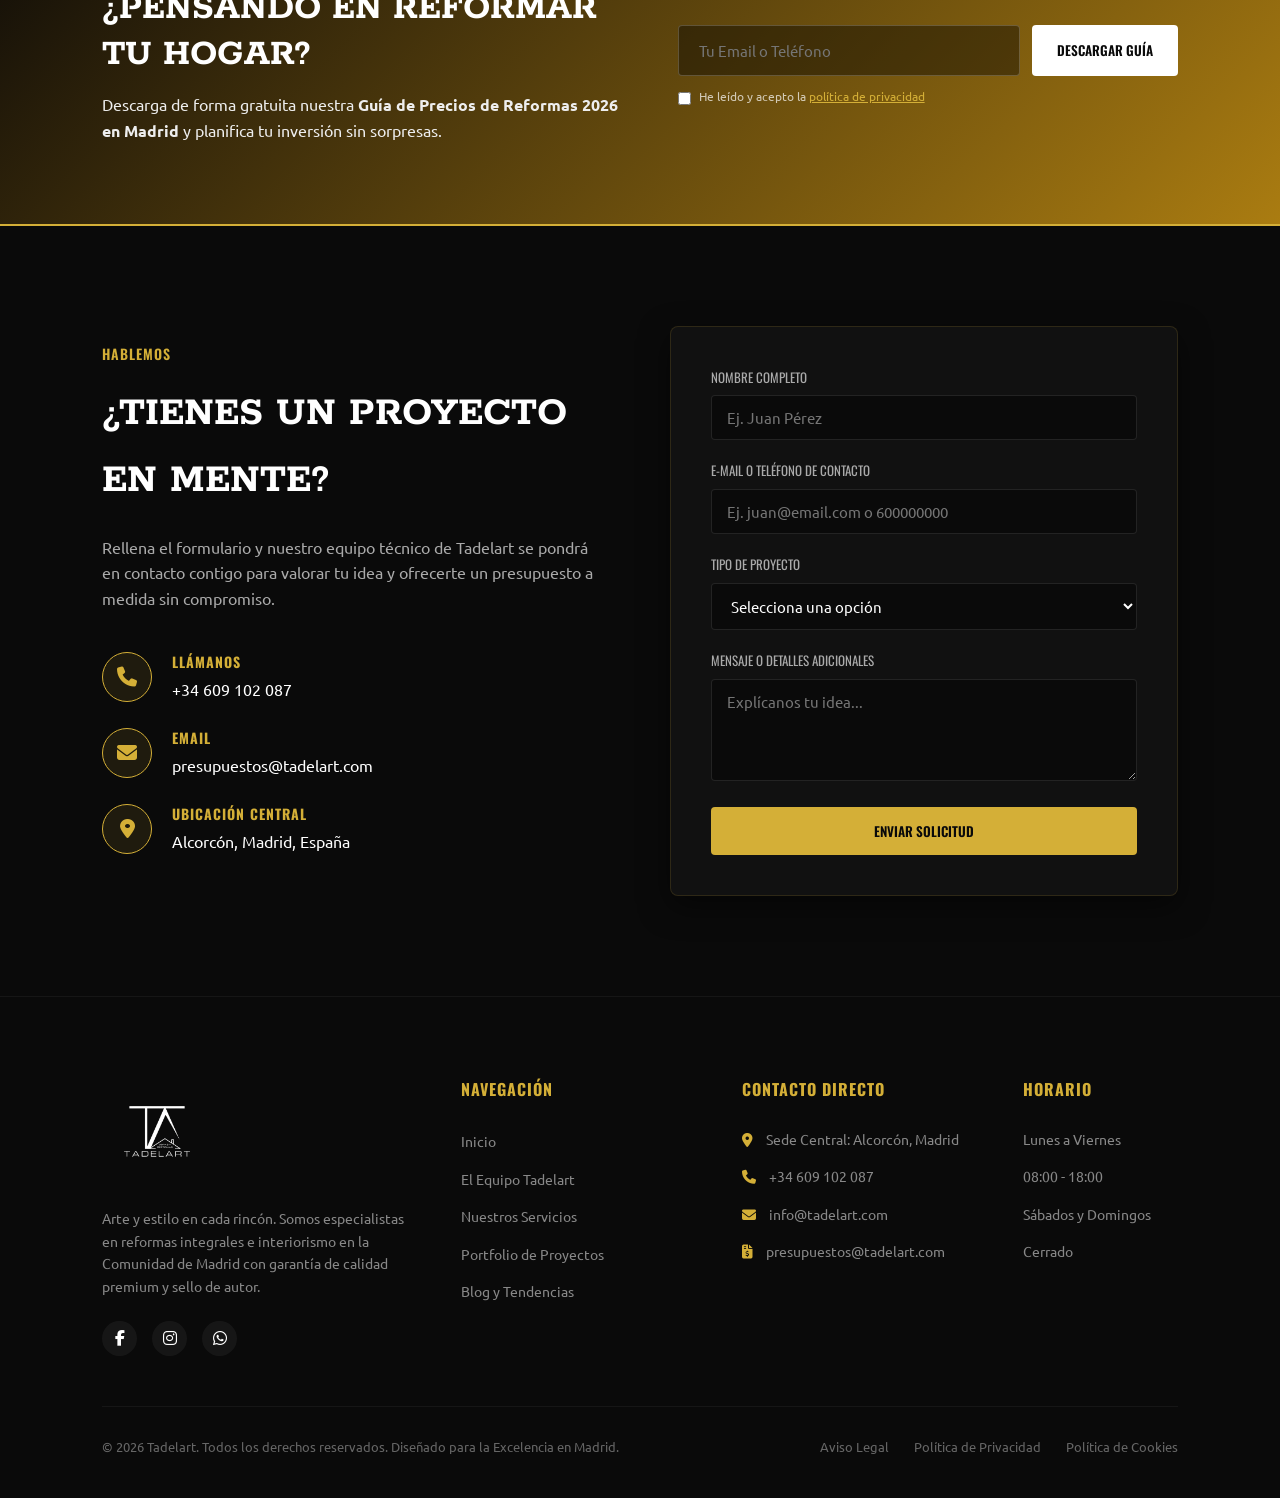
==== commit b1506a52: "Actualización completa: footer limpio, hero 4K en servicios, grid 3x3 en PC, optimización de imágene" ====
--- a/blog-eficiencia-aerotermia.html
+++ b/blog-eficiencia-aerotermia.html
@@ -83,9 +83,8 @@
       
       <p>A diferencia de los radiadores tradicionales de alta temperatura (que requieren que el agua circule a unos 70 °C), el suelo radiante funciona por baja temperatura. El agua circula a una temperatura moderada de entre 35 °C y 40 °C en invierno, lo cual reduce significativamente el esfuerzo mecánico y el consumo eléctrico de la bomba de calor de aerotermia.</p>
       
-      <div class="blog-inline-images">
-        <img src="salon.png" alt="Instalaciones ocultas de suelo radiante en salón">
-        <img src="baño.png" alt="Distribución de colectores hidráulicos empotrados">
+      <div class="blog-single-image" style="margin: 30px 0; text-align: center;">
+        <img src="blog-aerotermia-suelo.jpg" alt="Instalación de suelo radiante sobre panel aislante termoacústico" style="width: 100%; max-height: 480px; object-fit: cover; border-radius: 8px;">
       </div>
       
       <p>En verano, el sistema funciona de forma inversa. La bomba de calor enfría el agua y la hace circular por las tuberías del suelo a unos 15 °C o 17 °C. Este proceso refresca el pavimento de forma homogénea por radiación y absorbe el exceso de calor de las estancias, logrando un ambiente fresco sin las molestas corrientes de aire frío ni el ruido de los ventiladores del aire acondicionado tradicional.</p>
@@ -96,9 +95,8 @@
       
       <p>Una vez distribuido el serpentín de tuberías de forma uniforme por las habitaciones, vertemos un mortero autonivelante especial enriquecido con aditivos conductores térmicos. Este mortero debe envolver por completo las tuberías de agua sin dejar bolsas de aire internas para asegurar una transmisión de calor óptima y uniforme hacia el suelo final.</p>
       
-      <div class="blog-inline-images">
-        <img src="hall entrada.png" alt="Pavimento de gran formato ideal para conductividad térmica">
-        <img src="dormitorio.png" alt="Habitaciones principales con temperatura zonificada">
+      <div class="blog-single-image" style="margin: 30px 0; text-align: center;">
+        <img src="blog-aerotermia-inst.jpg" alt="Unidad de aerotermia de alta eficiencia energética" style="width: 100%; max-height: 480px; object-fit: cover; border-radius: 8px;">
       </div>
       
       <p>Además, al proyectar un sistema refrescante para el verano en zonas continentales como Madrid, es obligatorio instalar sondas de punto de rocío y termostatos inteligentes en cada estancia. Estos dispositivos monitorizan constantemente la humedad ambiental y la temperatura del suelo, cerrando automáticamente el paso de agua fría si detectan riesgo de condensación en el pavimento.</p>
@@ -108,11 +106,6 @@
       <h2>Ahorro Económico y Sostenibilidad</h2>
       
       <p>Aunque la inversión inicial en un sistema de aerotermia con suelo radiante es superior a la de una instalación convencional de gas y splits de aire, su amortización media en la Comunidad de Madrid es de entre 4 y 6 años. El ahorro mensual en la factura de suministro puede alcanzar hasta el 70% debido a la extraordinaria eficiencia termodinámica de la máquina.</p>
-      
-      <div class="blog-inline-images">
-        <img src="piscina.png" alt="Aerotermia combinada con energía solar fotovoltaica">
-        <img src="blog-card4.png" alt="Salón-cocina climatizado eficientemente por aerotermia">
-      </div>
       
       <p>Para maximizar aún más este ahorro y avanzar hacia una vivienda de consumo casi nulo (ECCN), recomendamos complementar la aerotermia con placas solares fotovoltaicas. La energía eléctrica generada por el sol en tu tejado alimentará directamente el compresor de la bomba de calor, climatizando tu vivienda de manera 100% gratuita y ecológica.</p>
       
--- a/css/styles.css
+++ b/css/styles.css
@@ -0,0 +1,1523 @@
+@import url('https://fonts.googleapis.com/css2?family=Oswald:wght@300;400;500;600;700&family=Rokkitt:wght@300;400;500;600;700;800&family=Ubuntu:ital,wght@0,300;0,400;0,500;0,700;1,300;1,400&display=swap');
+
+/* DESIGN SYSTEM VARIABLES */
+:root {
+  --bg-dark: #0a0a0a;
+  --bg-light: #ffffff;
+  --gold: #d4af37;
+  --gold-dark: #aa7c11;
+  --text-white: #ffffff;
+  --text-dark: #1a1a1a;
+  --text-muted: #888888;
+  --border-gold: 1px solid rgba(212, 175, 55, 0.3);
+  --border-light: 1px solid rgba(0, 0, 0, 0.1);
+  --shadow-gold: 0 4px 20px rgba(212, 175, 55, 0.2);
+  --shadow-dark: 0 10px 30px rgba(0, 0, 0, 0.5);
+  
+  --font-title: 'Rokkitt', Georgia, serif;
+  --font-subtitle: 'Oswald', 'Arial Narrow', sans-serif;
+  --font-text: 'Ubuntu', Helvetica, sans-serif;
+}
+
+/* RESET & BASE STYLES */
+* {
+  box-sizing: border-box;
+  margin: 0;
+  padding: 0;
+}
+
+html {
+  scroll-behavior: smooth;
+  font-family: var(--font-text);
+  color: var(--text-dark);
+  background-color: var(--bg-light);
+}
+
+body {
+  overflow-x: hidden;
+  max-width: 100%;
+  line-height: 1.6;
+}
+
+/* TEXT TYPOGRAPHY */
+h1, h2, h3 {
+  font-family: var(--font-title);
+  font-weight: 700;
+}
+
+h4, h5, h6, .nav-link, .btn, .section-tag {
+  font-family: var(--font-subtitle);
+  letter-spacing: 1px;
+}
+
+p {
+  margin-bottom: 1.5rem;
+}
+
+/* OTHERS */
+a {
+  color: inherit;
+  text-decoration: none;
+  transition: all 0.3s ease;
+}
+
+/* ACTIVE PROGRESS BAR */
+.progress-bar-container {
+  position: fixed;
+  top: 0;
+  left: 0;
+  width: 100%;
+  height: 3px;
+  z-index: 10000;
+  background: transparent;
+}
+.progress-bar {
+  height: 100%;
+  width: 0%;
+  background: linear-gradient(90deg, #d4af37 0%, #ffdf7a 50%, #aa7c11 100%);
+  box-shadow: 0 0 10px rgba(212, 175, 55, 0.8);
+  transition: width 0.1s ease-out;
+}
+
+/* FLOATING WHATSAPP BUTTON */
+.float-wa {
+  position: fixed;
+  bottom: 24px;
+  right: 24px;
+  width: 64px;
+  height: 64px;
+  background-color: #25D366;
+  color: #ffffff;
+  border-radius: 50%;
+  display: flex;
+  align-items: center;
+  justify-content: center;
+  font-size: 32px;
+  box-shadow: 0 4px 15px rgba(37, 211, 102, 0.4);
+  transition: transform 0.3s ease, box-shadow 0.3s ease;
+  z-index: 9999;
+}
+.float-wa:hover {
+  transform: scale(1.1);
+  box-shadow: 0 6px 20px rgba(37, 211, 102, 0.6);
+}
+
+/* PREDICTIVE GLASSMORPHISM HEADER */
+header {
+  position: fixed;
+  top: 3px;
+  left: 0;
+  width: 100%;
+  padding: 25px 50px;
+  display: flex;
+  justify-content: space-between;
+  align-items: center;
+  transition: all 0.4s cubic-bezier(0.25, 1, 0.5, 1);
+  z-index: 999;
+}
+header.scrolled {
+  padding: 12px 50px;
+  background: rgba(10, 10, 10, 0.9);
+  backdrop-filter: blur(10px);
+  -webkit-backdrop-filter: blur(10px);
+  border-bottom: 1px solid rgba(212, 175, 55, 0.25);
+  box-shadow: 0 5px 20px rgba(0,0,0,0.5);
+}
+.logo-container img {
+  height: 85px;
+  display: block;
+  transition: all 0.4s ease;
+}
+header.scrolled .logo-container img {
+  height: 60px;
+}
+
+/* NAVIGATION MENU */
+.nav-menu {
+  display: flex;
+  list-style: none;
+  gap: 30px;
+  align-items: center;
+}
+.nav-link {
+  color: var(--text-white);
+  font-size: 14px;
+  text-transform: uppercase;
+  font-weight: 500;
+  position: relative;
+  padding: 5px 0;
+}
+.nav-link::after {
+  content: '';
+  position: absolute;
+  bottom: 0;
+  left: 0;
+  width: 0;
+  height: 2px;
+  background-color: var(--gold);
+  transition: width 0.3s ease;
+}
+.nav-link:hover {
+  color: var(--gold);
+}
+.nav-link:hover::after {
+  width: 100%;
+}
+.nav-link.active {
+  color: var(--gold);
+}
+.nav-link.active::after {
+  width: 100%;
+}
+
+/* HEADER CROWNING BUTTON */
+.nav-btn {
+  border: 1px solid var(--gold);
+  padding: 8px 20px;
+  border-radius: 4px;
+  color: var(--gold);
+  font-size: 13px;
+  text-transform: uppercase;
+  font-weight: 600;
+  background: transparent;
+  transition: all 0.3s ease;
+}
+.nav-btn:hover {
+  background: var(--gold);
+  color: #0a0a0a;
+  box-shadow: var(--shadow-gold);
+}
+
+/* MOBILE MENU TOGGLE */
+.menu-toggle {
+  display: none;
+  flex-direction: column;
+  justify-content: space-between;
+  width: 30px;
+  height: 20px;
+  cursor: pointer;
+}
+.menu-toggle span {
+  display: block;
+  height: 2px;
+  width: 100%;
+  background-color: var(--text-white);
+  transition: all 0.3s ease;
+}
+
+/* BUTTONS */
+.btn-group {
+  display: flex;
+  gap: 20px;
+  justify-content: center;
+  margin-top: 25px;
+}
+.btn {
+  display: inline-block;
+  padding: 14px 35px;
+  font-size: 14px;
+  text-transform: uppercase;
+  font-weight: 600;
+  border-radius: 4px;
+  cursor: pointer;
+  transition: all 0.3s cubic-bezier(0.25, 1, 0.5, 1);
+  text-align: center;
+}
+.btn-gold {
+  background: linear-gradient(135deg, #d4af37 0%, #aa7c11 100%);
+  color: #0a0a0a;
+  border: none;
+  box-shadow: 0 4px 15px rgba(212, 175, 55, 0.3);
+}
+.btn-gold:hover {
+  transform: translateY(-3px);
+  box-shadow: 0 8px 25px rgba(212, 175, 55, 0.5);
+  color: #000000;
+}
+.btn-outline {
+  background: transparent;
+  color: var(--gold);
+  border: 2px solid var(--gold);
+}
+.btn-outline:hover {
+  transform: translateY(-3px);
+  background: rgba(212, 175, 55, 0.1);
+  box-shadow: 0 8px 25px rgba(212, 175, 55, 0.2);
+}
+
+/* SCROLLYTELLING CONTAINER */
+.scrolly-container {
+  position: relative;
+  width: 100%;
+  background-color: var(--bg-dark);
+}
+.scrolly-sticky {
+  position: sticky;
+  top: 0;
+  height: 100vh;
+  width: 100%;
+  overflow: hidden;
+}
+
+/* SCROLLY SLIDES */
+.scrolly-slide {
+  position: absolute;
+  top: 0;
+  left: 0;
+  width: 100%;
+  height: 100%;
+  display: flex;
+  flex-direction: column;
+  justify-content: center;
+  align-items: center;
+  text-align: center;
+  background-size: cover;
+  background-position: center;
+  opacity: 0;
+  visibility: hidden;
+  pointer-events: none;
+  transition: opacity 1.2s cubic-bezier(0.25, 1, 0.5, 1), transform 1.2s cubic-bezier(0.25, 1, 0.5, 1), filter 1.2s ease;
+  z-index: 5;
+}
+.scrolly-slide::before {
+  content: '';
+  position: absolute;
+  top: 0;
+  left: 0;
+  width: 100%;
+  height: 100%;
+  background: rgba(0, 0, 0, 0.7); /* dark overlay */
+  transition: background 0.6s ease;
+  z-index: 1;
+}
+.scrolly-slide:hover::before {
+  background: rgba(0, 0, 0, 0.5); /* brightens overlay slightly */
+}
+.scrolly-slide.active {
+  opacity: 1;
+  visibility: visible;
+  pointer-events: all;
+}
+
+.slide-content {
+  position: relative;
+  z-index: 10;
+  max-width: 900px;
+  width: 90%;
+  padding: 30px;
+  color: var(--text-white);
+  transform: translateY(30px);
+  opacity: 0;
+  transition: transform 1.2s cubic-bezier(0.25, 1, 0.5, 1) 0.2s, opacity 1.2s cubic-bezier(0.25, 1, 0.5, 1) 0.2s;
+}
+.scrolly-slide.active .slide-content {
+  transform: translateY(0);
+  opacity: 1;
+}
+
+.slide-content h1, .slide-content h2, .hero-simple-content h1 {
+  font-size: 72px;
+  text-transform: uppercase;
+  margin-bottom: 20px;
+  letter-spacing: 2px;
+  text-shadow: 0 4px 15px rgba(0,0,0,0.6);
+  font-family: var(--font-title);
+  color: var(--text-white);
+  line-height: 1.1;
+}
+
+/* SLIDE MOVEMENT STYLES */
+.slide-zoom, .slide-left, .slide-up {
+  transform: scale(1.05);
+}
+.slide-zoom.active, .slide-left.active, .slide-up.active {
+  transform: scale(1);
+}
+
+/* TRIPLE WINDOW hero slide 4 */
+.triple-window-container {
+  display: flex;
+  width: 100%;
+  height: 100%;
+  position: absolute;
+  top: 0;
+  left: 0;
+  z-index: 2;
+}
+.window-pane {
+  flex: 1;
+  height: 100%;
+  position: relative;
+  background-size: cover;
+  background-position: center;
+  transition: flex 0.8s cubic-bezier(0.25, 1, 0.5, 1), filter 0.8s ease;
+  cursor: pointer;
+  overflow: hidden;
+  filter: brightness(0.35) grayscale(0.25);
+}
+.window-pane::before {
+  content: '';
+  position: absolute;
+  top: 0;
+  left: 0;
+  width: 100%;
+  height: 100%;
+  background: rgba(0, 0, 0, 0.3);
+  transition: opacity 0.8s ease;
+}
+.window-pane:hover {
+  flex: 2;
+  filter: brightness(0.85) grayscale(0);
+}
+.window-pane:hover::before {
+  opacity: 0;
+}
+.pane-title {
+  position: absolute;
+  bottom: 40px;
+  left: 40px;
+  color: #fff;
+  z-index: 10;
+  font-family: var(--font-subtitle);
+  font-size: 26px;
+  text-transform: uppercase;
+  letter-spacing: 2px;
+  text-shadow: 0 2px 10px rgba(0,0,0,0.8);
+  transition: transform 0.8s cubic-bezier(0.25, 1, 0.5, 1);
+}
+.window-pane:hover .pane-title {
+  transform: translateY(-10px);
+}
+
+/* HERO STATIC (SIMPLE HERO FOR OTHER PAGES) */
+.hero-simple {
+  position: relative;
+  min-height: 60vh;
+  background-color: var(--bg-dark);
+  display: flex;
+  align-items: center;
+  justify-content: center;
+  text-align: center;
+  background-size: cover;
+  background-position: center;
+  padding: 140px 20px 60px;
+}
+.hero-simple::before {
+  content: '';
+  position: absolute;
+  top: 0;
+  left: 0;
+  width: 100%;
+  height: 100%;
+  background: rgba(10, 10, 10, 0.8);
+  z-index: 1;
+}
+.hero-simple-content {
+  position: relative;
+  z-index: 2;
+  max-width: 800px;
+  color: var(--text-white);
+}
+.hero-simple-content p {
+  font-size: 18px;
+  color: var(--text-muted);
+}
+
+/* STANDARD SECTION STYLES */
+section {
+  padding: 100px 8%;
+  position: relative;
+  overflow: hidden;
+}
+.section-dark {
+  background-color: var(--bg-dark);
+  color: var(--text-white);
+}
+.section-light {
+  background-color: var(--bg-light);
+  color: var(--text-dark);
+}
+.section-tag {
+  color: var(--gold);
+  font-size: 14px;
+  text-transform: uppercase;
+  display: inline-block;
+  margin-bottom: 15px;
+  font-weight: 600;
+}
+.section-title {
+  font-size: 40px;
+  text-transform: uppercase;
+  margin-bottom: 25px;
+  position: relative;
+}
+.section-title::after {
+  content: '';
+  display: block;
+  width: 60px;
+  height: 3px;
+  background-color: var(--gold);
+  margin-top: 15px;
+}
+.section-desc {
+  font-size: 18px;
+  color: var(--text-muted);
+  max-width: 800px;
+  margin-bottom: 50px;
+}
+.section-dark .section-desc {
+  color: #aaaaaa;
+}
+
+.section-brand-logo {
+  margin-bottom: 30px;
+  display: flex;
+  justify-content: center;
+}
+.section-brand-logo .section-logo {
+  height: 180px;
+  width: auto;
+  object-fit: contain;
+  opacity: 0.95;
+  transition: transform 0.3s cubic-bezier(0.25, 1, 0.5, 1), opacity 0.3s ease;
+}
+.section-brand-logo .section-logo:hover {
+  transform: scale(1.04);
+  opacity: 1;
+}
+
+/* CARDS GRID SYSTEM */
+.grid-container {
+  display: grid;
+  grid-template-columns: repeat(auto-fit, minmax(280px, 1fr));
+  gap: 30px;
+  margin-top: 40px;
+}
+@media (min-width: 992px) {
+  .grid-container {
+    grid-template-columns: repeat(3, 1fr);
+  }
+}
+.card {
+  border: 1px solid rgba(0, 0, 0, 0.08);
+  border-radius: 8px;
+  overflow: hidden;
+  background: var(--bg-light);
+  box-shadow: 0 4px 15px rgba(0,0,0,0.03);
+  transition: all 0.4s cubic-bezier(0.25, 1, 0.5, 1);
+  display: flex;
+  flex-direction: column;
+}
+.section-dark .card {
+  background: #121212;
+  border-color: rgba(212, 175, 55, 0.15);
+}
+.card:hover {
+  transform: translateY(-8px);
+  box-shadow: 0 15px 30px rgba(0,0,0,0.08);
+}
+.section-dark .card:hover {
+  box-shadow: 0 15px 30px rgba(212, 175, 55, 0.1);
+  border-color: var(--gold);
+}
+.card-img {
+  height: 220px;
+  overflow: hidden;
+  position: relative;
+}
+.card-img img {
+  width: 100%;
+  height: 100%;
+  object-fit: cover;
+  transition: transform 0.8s cubic-bezier(0.25, 1, 0.5, 1);
+}
+.card:hover .card-img img {
+  transform: scale(1.08);
+}
+.card-content {
+  padding: 30px;
+  flex-grow: 1;
+}
+.card-content h3 {
+  font-size: 22px;
+  margin-bottom: 12px;
+  font-family: var(--font-subtitle);
+  text-transform: uppercase;
+}
+.card-content p {
+  font-size: 15px;
+  color: var(--text-muted);
+  margin-bottom: 0;
+}
+.card-icon {
+  font-size: 32px;
+  color: var(--gold);
+  margin-bottom: 15px;
+}
+
+/* METODOLOGIA INFOGRAPHICS */
+.metodologia-linear {
+  display: flex;
+  flex-direction: column;
+  gap: 50px;
+  position: relative;
+  margin: 60px 0;
+}
+.metodologia-linear::before {
+  content: '';
+  position: absolute;
+  top: 0;
+  left: 30px;
+  width: 2px;
+  height: 100%;
+  background: linear-gradient(to bottom, #d4af37 0%, rgba(212, 175, 55, 0.1) 100%);
+}
+.metodo-step {
+  display: flex;
+  position: relative;
+  padding-left: 80px;
+  align-items: center;
+}
+.metodo-num {
+  position: absolute;
+  left: 12px;
+  width: 38px;
+  height: 38px;
+  background-color: var(--bg-dark);
+  border: 2px solid var(--gold);
+  border-radius: 50%;
+  display: flex;
+  align-items: center;
+  justify-content: center;
+  color: var(--gold);
+  font-family: var(--font-subtitle);
+  font-weight: bold;
+  z-index: 10;
+}
+.metodo-info {
+  flex: 1;
+}
+.metodo-info h3 {
+  font-family: var(--font-subtitle);
+  font-size: 20px;
+  text-transform: uppercase;
+  margin-bottom: 10px;
+  color: var(--gold);
+}
+.metodo-info p {
+  margin: 0;
+}
+.metodo-img {
+  width: 300px;
+  height: 180px;
+  border-radius: 6px;
+  overflow: hidden;
+  margin-left: 40px;
+  border: 1px solid rgba(212, 175, 55, 0.2);
+}
+.metodo-img img {
+  width: 100%;
+  height: 100%;
+  object-fit: cover;
+  transition: transform 0.5s ease;
+}
+.metodo-step:hover .metodo-img img {
+  transform: scale(1.05);
+}
+
+/* LEAD MAGNET SECTION */
+.lead-magnet-section {
+  background: linear-gradient(135deg, #0f0c08 0%, #aa7c11 100%);
+  padding: 80px 8%;
+  color: var(--text-white);
+  border-top: 2px solid var(--gold);
+  border-bottom: 2px solid var(--gold);
+  box-shadow: 0 10px 30px rgba(212,175,55,0.15);
+}
+.lead-container {
+  display: flex;
+  justify-content: space-between;
+  align-items: center;
+  gap: 40px;
+  flex-wrap: wrap;
+  max-width: 1200px;
+  margin: 0 auto;
+}
+.lead-text {
+  flex: 1;
+  min-width: 300px;
+}
+.lead-text h2 {
+  font-size: 38px;
+  text-transform: uppercase;
+  margin-bottom: 15px;
+  line-height: 1.2;
+}
+.lead-text p {
+  color: #eeeeee;
+  font-size: 16px;
+  margin: 0;
+}
+.lead-form {
+  display: flex;
+  flex-direction: column;
+  gap: 12px;
+  flex: 1;
+  max-width: 500px;
+  min-width: 300px;
+}
+.lead-input-group {
+  display: flex;
+  gap: 12px;
+  width: 100%;
+}
+.lead-input-group input {
+  flex: 1;
+  padding: 15px 20px;
+  border: 1px solid rgba(255, 255, 255, 0.2);
+  background: rgba(0, 0, 0, 0.4);
+  border-radius: 4px;
+  color: var(--text-white);
+  font-size: 15px;
+  font-family: var(--font-text);
+  outline: none;
+  transition: border-color 0.3s ease;
+  min-width: 0;
+}
+.lead-input-group input:focus {
+  border-color: var(--gold);
+}
+.lead-input-group button {
+  background-color: var(--text-white);
+  color: #0a0a0a;
+  border: none;
+  padding: 15px 25px;
+  border-radius: 4px;
+  font-family: var(--font-subtitle);
+  text-transform: uppercase;
+  font-weight: 600;
+  cursor: pointer;
+  transition: all 0.3s ease;
+  white-space: nowrap;
+}
+.lead-input-group button:hover {
+  background-color: var(--gold);
+  color: var(--text-white);
+  box-shadow: 0 4px 15px rgba(212, 175, 55, 0.4);
+}
+.lead-privacy-check {
+  display: flex;
+  align-items: flex-start;
+  gap: 8px;
+  text-align: left;
+}
+.lead-privacy-check input[type="checkbox"] {
+  width: auto;
+  margin-top: 4px;
+  cursor: pointer;
+  accent-color: var(--gold);
+}
+.lead-privacy-check label {
+  font-size: 12px;
+  color: rgba(255, 255, 255, 0.7);
+  cursor: pointer;
+  line-height: 1.4;
+}
+.lead-privacy-check label a {
+  color: var(--gold);
+  text-decoration: underline;
+}
+.lead-privacy-check label a:hover {
+  color: #ffdf7a;
+}
+
+/* CONTACT SECTION WITH FORM */
+.contact-section {
+  background-color: var(--bg-dark);
+  color: var(--text-white);
+  padding: 100px 8%;
+}
+.contact-grid {
+  display: grid;
+  grid-template-columns: 1fr 1fr;
+  gap: 60px;
+  max-width: 1200px;
+  margin: 0 auto;
+}
+.contact-info {
+  display: flex;
+  flex-direction: column;
+  justify-content: center;
+}
+.contact-info h2 {
+  font-size: 42px;
+  text-transform: uppercase;
+  margin-bottom: 20px;
+}
+.contact-info p {
+  color: #aaaaaa;
+  margin-bottom: 40px;
+  font-size: 16px;
+}
+.info-item {
+  display: flex;
+  align-items: center;
+  gap: 20px;
+  margin-bottom: 25px;
+}
+.info-icon {
+  width: 50px;
+  height: 50px;
+  border-radius: 50%;
+  background: rgba(212, 175, 55, 0.1);
+  border: 1px solid var(--gold);
+  color: var(--gold);
+  display: flex;
+  align-items: center;
+  justify-content: center;
+  font-size: 20px;
+}
+.info-text h4 {
+  font-size: 14px;
+  color: var(--gold);
+  text-transform: uppercase;
+  margin-bottom: 3px;
+}
+.info-text p {
+  margin: 0;
+  color: var(--text-white);
+  font-size: 16px;
+}
+.contact-form-container {
+  background: #111;
+  padding: 40px;
+  border-radius: 8px;
+  border: 1px solid rgba(212, 175, 55, 0.15);
+  box-shadow: var(--shadow-dark);
+}
+.form-group {
+  margin-bottom: 20px;
+}
+.form-group label {
+  display: block;
+  color: #aaaaaa;
+  font-size: 13px;
+  text-transform: uppercase;
+  margin-bottom: 8px;
+  font-family: var(--font-subtitle);
+}
+.form-group input, .form-group select, .form-group textarea {
+  width: 100%;
+  padding: 12px 15px;
+  background: rgba(0, 0, 0, 0.4);
+  border: 1px solid rgba(255, 255, 255, 0.1);
+  border-radius: 4px;
+  color: var(--text-white);
+  font-family: var(--font-text);
+  font-size: 15px;
+  outline: none;
+  transition: all 0.3s ease;
+}
+.form-group input:focus, .form-group select:focus, .form-group textarea:focus {
+  border-color: var(--gold);
+  box-shadow: 0 0 10px rgba(212, 175, 55, 0.15);
+}
+.submit-btn {
+  width: 100%;
+  background: var(--gold);
+  color: #0a0a0a;
+  border: none;
+  padding: 14px;
+  border-radius: 4px;
+  font-family: var(--font-subtitle);
+  text-transform: uppercase;
+  font-weight: 600;
+  cursor: pointer;
+  transition: all 0.3s ease;
+}
+.submit-btn:hover {
+  background-color: var(--gold-dark);
+  box-shadow: 0 4px 15px rgba(212, 175, 55, 0.4);
+}
+.submit-btn:active {
+  transform: scale(0.98);
+}
+
+/* FORM GROUP ROW (side-by-side fields) */
+.form-group-row {
+  display: flex;
+  gap: 15px;
+}
+.form-group-row .form-group {
+  flex: 1;
+}
+
+/* CARD BG LIGHT (for light-background info blocks) */
+:root {
+  --card-bg-light: #f8f8f8;
+}
+
+/* BEFORE AFTER INTERACTIVE SLIDER */
+.before-after-container {
+  position: relative;
+  width: 100%;
+  aspect-ratio: 16/9;
+  overflow: hidden;
+  border-radius: 8px;
+  border: 1px solid rgba(212, 175, 55, 0.2);
+  box-shadow: 0 10px 30px rgba(0, 0, 0, 0.5);
+  margin-bottom: 40px;
+}
+.before-after-container img {
+  width: 100%;
+  height: 100%;
+  object-fit: cover;
+  display: block;
+}
+.image-before {
+  position: absolute;
+  top: 0;
+  left: 0;
+  width: 100%;
+  height: 100%;
+  z-index: 1;
+}
+.image-after {
+  position: absolute;
+  top: 0;
+  left: 0;
+  width: 100%;
+  height: 100%;
+  z-index: 2;
+  clip-path: polygon(0 0, 50% 0, 50% 100%, 0 100%);
+}
+.slider-handle {
+  position: absolute;
+  top: 0;
+  left: 50%;
+  width: 4px;
+  height: 100%;
+  background: #d4af37;
+  z-index: 100;
+  cursor: ew-resize;
+  transform: translateX(-50%);
+  box-shadow: 0 0 10px rgba(212, 175, 55, 0.8);
+}
+.slider-handle::after {
+  content: '↔';
+  position: absolute;
+  top: 50%;
+  left: 50%;
+  width: 40px;
+  height: 40px;
+  background: #d4af37;
+  color: #0a0a0a;
+  border-radius: 50%;
+  display: flex;
+  align-items: center;
+  justify-content: center;
+  font-weight: bold;
+  transform: translate(-50%, -50%);
+  box-shadow: 0 0 15px rgba(212, 175, 55, 0.9);
+  font-family: Arial, sans-serif;
+  font-size: 18px;
+}
+
+/* BLOG STYLES */
+.blog-grid {
+  display: grid;
+  grid-template-columns: repeat(auto-fit, minmax(320px, 1fr));
+  gap: 40px;
+}
+.blog-card {
+  background: #ffffff;
+  border-radius: 8px;
+  overflow: hidden;
+  box-shadow: 0 4px 15px rgba(0,0,0,0.05);
+  border: 1px solid rgba(0, 0, 0, 0.08);
+  display: flex;
+  flex-direction: column;
+}
+.blog-card-img {
+  height: 240px;
+  overflow: hidden;
+  position: relative;
+}
+.blog-card-img img {
+  width: 100%;
+  height: 100%;
+  object-fit: cover;
+  transition: transform 0.8s ease;
+}
+.blog-card:hover .blog-card-img img {
+  transform: scale(1.08);
+}
+.blog-card-content {
+  padding: 30px;
+  flex-grow: 1;
+  display: flex;
+  flex-direction: column;
+}
+.blog-card-content h3 {
+  font-size: 24px;
+  margin-bottom: 15px;
+  line-height: 1.3;
+}
+.blog-card-content p {
+  color: var(--text-muted);
+  font-size: 15px;
+  margin-bottom: 25px;
+  flex-grow: 1;
+}
+.blog-link {
+  font-family: var(--font-subtitle);
+  color: var(--gold);
+  text-transform: uppercase;
+  font-size: 14px;
+  font-weight: 600;
+  display: flex;
+  align-items: center;
+  gap: 8px;
+}
+.blog-link:hover {
+  color: var(--text-dark);
+}
+
+/* FULL BLOG POST STYLES */
+.blog-post-container {
+  max-width: 900px;
+  margin: 0 auto;
+  padding: 100px 20px;
+}
+.blog-post-header h1 {
+  font-size: 50px;
+  margin-bottom: 30px;
+  text-align: center;
+  line-height: 1.2;
+}
+.blog-post-main-img {
+  width: 100%;
+  border-radius: 8px;
+  overflow: hidden;
+  margin-bottom: 40px;
+}
+.blog-post-main-img img {
+  width: 100%;
+  display: block;
+}
+.blog-post-body {
+  font-size: 17px;
+  line-height: 1.8;
+}
+.blog-post-body p {
+  margin-bottom: 25px;
+}
+.blog-post-body h2 {
+  font-size: 32px;
+  margin: 40px 0 20px;
+}
+.blog-inline-images {
+  display: grid;
+  grid-template-columns: 1fr 1fr;
+  gap: 20px;
+  margin: 30px 0;
+}
+.blog-inline-images img {
+  width: 100%;
+  border-radius: 6px;
+  object-fit: cover;
+  height: 250px;
+}
+
+/* MAP STYLE MOCK */
+.map-container {
+  width: 100%;
+  height: 350px;
+  border-radius: 8px;
+  overflow: hidden;
+  border: 1px solid rgba(212, 175, 55, 0.2);
+  margin-top: 30px;
+}
+
+/* FOOTER */
+footer {
+  background-color: var(--bg-dark);
+  color: var(--text-white);
+  padding: 80px 8% 40px;
+  border-top: 1px solid rgba(255, 255, 255, 0.05);
+}
+.footer-grid {
+  display: grid;
+  grid-template-columns: 2fr 1.5fr 1.5fr 1fr;
+  gap: 50px;
+  max-width: 1200px;
+  margin: 0 auto 50px;
+}
+.footer-brand img {
+  height: 110px;
+  margin-bottom: 20px;
+  background-color: transparent;
+  display: block;
+}
+.footer-brand p {
+  color: #888;
+  font-size: 14px;
+}
+.footer-col h4 {
+  font-size: 16px;
+  text-transform: uppercase;
+  margin-bottom: 25px;
+  color: var(--gold);
+}
+.footer-links {
+  list-style: none;
+}
+.footer-links li {
+  margin-bottom: 12px;
+}
+.footer-links a {
+  color: #888;
+  font-size: 14px;
+}
+.footer-links a:hover {
+  color: var(--gold);
+}
+.footer-contact-list {
+  list-style: none;
+}
+.footer-contact-list li {
+  margin-bottom: 15px;
+  font-size: 14px;
+  color: #888;
+}
+.footer-socials {
+  display: flex;
+  gap: 15px;
+  margin-top: 15px;
+}
+.social-icon {
+  width: 35px;
+  height: 35px;
+  border-radius: 50%;
+  background: rgba(255,255,255,0.05);
+  display: flex;
+  align-items: center;
+  justify-content: center;
+  color: #fff;
+  transition: all 0.3s ease;
+}
+.social-icon:hover {
+  background: var(--gold);
+  color: #0a0a0a;
+}
+.footer-bottom {
+  border-top: 1px solid rgba(255, 255, 255, 0.05);
+  padding-top: 30px;
+  display: flex;
+  justify-content: space-between;
+  align-items: center;
+  max-width: 1200px;
+  margin: 0 auto;
+  flex-wrap: wrap;
+  gap: 20px;
+}
+.footer-bottom p {
+  color: #666;
+  font-size: 13px;
+  margin: 0;
+}
+.footer-legal-links {
+  display: flex;
+  gap: 25px;
+}
+.footer-legal-links a {
+  color: #666;
+  font-size: 13px;
+}
+.footer-legal-links a:hover {
+  color: var(--gold);
+}
+
+/* RESPONSIVE DESIGN */
+@media (max-width: 1024px) {
+  header {
+    padding: 20px 30px;
+  }
+  .nav-menu {
+    gap: 20px;
+  }
+  .slide-content h1, .slide-content h2, .hero-simple-content h1 {
+    font-size: 56px;
+  }
+  .metodo-img {
+    display: none;
+  }
+}
+
+@media (max-width: 768px) {
+  section {
+    padding: 60px 20px; /* Reduced padding on mobile to prevent clipping and overflow */
+  }
+  .grid-container {
+    grid-template-columns: 1fr; /* Single column to fit within all small mobile screen widths */
+  }
+  .lead-form {
+    min-width: 0; /* Remove 300px constraint that causes overflow on narrow displays */
+    width: 100%;
+  }
+  .menu-toggle {
+    display: flex;
+  }
+  .nav-menu {
+    position: fixed;
+    top: 0;
+    right: -100%;
+    width: 80%;
+    max-width: 320px;
+    height: 100vh;
+    background-color: var(--bg-dark);
+    flex-direction: column;
+    justify-content: flex-start;
+    align-items: center;
+    padding-top: 120px;
+    gap: 25px;
+    transition: right 0.4s cubic-bezier(0.25, 1, 0.5, 1);
+    box-shadow: -5px 0 30px rgba(0, 0, 0, 0.8);
+    z-index: 998;
+  }
+  .nav-menu .nav-link {
+    font-size: 18px;
+    letter-spacing: 2px;
+  }
+  .nav-menu .nav-btn {
+    font-size: 18px;
+    width: 80%;
+    text-align: center;
+    margin-top: 10px;
+  }
+  .nav-menu.active {
+    right: 0;
+  }
+  .menu-toggle.active span:nth-child(1) {
+    transform: rotate(45deg) translate(6px, 6px);
+  }
+  .menu-toggle.active span:nth-child(2) {
+    opacity: 0;
+  }
+  .menu-toggle.active span:nth-child(3) {
+    transform: rotate(-45deg) translate(6px, -6px);
+  }
+  .contact-grid {
+    grid-template-columns: 1fr;
+    gap: 40px;
+  }
+  .footer-grid {
+    grid-template-columns: 1fr 1fr;
+    gap: 30px;
+  }
+  .lead-container {
+    flex-direction: column;
+    text-align: center;
+  }
+  .slide-content h1, .slide-content h2, .hero-simple-content h1 {
+    font-size: 50px; /* Larger and more impactful titles on mobile */
+  }
+  .btn-group {
+    flex-direction: column;
+    gap: 12px;
+    width: 100%;
+    max-width: 300px;
+    margin: 15px auto 0; /* Placed higher up, closer to the title */
+  }
+  .btn {
+    width: 100%;
+    padding: 12px 24px;
+    font-size: 13px;
+  }
+  /* Triple window goes vertical in mobile */
+  .triple-window-container {
+    flex-direction: column;
+  }
+  .window-pane {
+    flex: 1 !important;
+    height: 33.33%;
+    filter: brightness(0.65) grayscale(0);
+  }
+  .window-pane:hover {
+    flex: 1.5 !important;
+  }
+  .pane-title {
+    bottom: 20px;
+    left: 20px;
+    font-size: 18px;
+  }
+  .form-group-row {
+    flex-direction: column;
+    gap: 0;
+  }
+  
+  /* Slide 4 mobile overlay and spacing (recuadro negro removed) */
+  .triple-window-slide .slide-content {
+    background: transparent;
+    backdrop-filter: none;
+    -webkit-backdrop-filter: none;
+    border: none;
+    box-shadow: none;
+    padding: 0px 20px;
+    width: 90%;
+    max-width: none;
+    margin: 0 auto;
+  }
+  .hero-simple {
+    padding: 120px 20px 60px;
+    min-height: 380px;
+    height: auto;
+  }
+}
+
+@media (max-width: 480px) {
+  .footer-grid {
+    grid-template-columns: 1fr;
+  }
+  .lead-input-group {
+    flex-direction: column;
+    width: 100%;
+  }
+  .lead-input-group button {
+    width: 100%;
+  }
+  .slide-content h1, .slide-content h2, .hero-simple-content h1 {
+    font-size: 38px; /* Larger and more impactful on very small mobile displays */
+  }
+}
+
+/* HERO FIXED OVERLAY */
+.hero-fixed-overlay {
+  position: absolute;
+  top: 0;
+  left: 0;
+  width: 100%;
+  height: 100%;
+  z-index: 15;
+  display: flex;
+  flex-direction: column;
+  justify-content: flex-end;
+  align-items: center;
+  padding: 140px 20px 85px;
+  pointer-events: none;
+}
+.hero-fixed-logo {
+  pointer-events: auto;
+  text-align: center;
+  margin-top: 20px;
+}
+.hero-fixed-logo img {
+  height: 110px;
+  width: auto;
+  object-fit: contain;
+}
+.hero-fixed-buttons {
+  pointer-events: auto;
+  width: 100%;
+  display: flex;
+  justify-content: center;
+}
+
+/* LEGACY TWO-COLUMN LAYOUT */
+.legacy-layout {
+  display: flex;
+  align-items: center;
+  gap: 50px;
+  margin-bottom: 50px;
+}
+.legacy-logo {
+  flex: 1;
+  text-align: center;
+}
+.legacy-text {
+  flex: 2;
+}
+
+/* MOBILE MENU LOGO */
+.mobile-menu-logo-item {
+  display: none;
+}
+
+/* CUSTOM MODAL OVERLAY & POPUP */
+.custom-modal-overlay {
+  position: fixed;
+  top: 0;
+  left: 0;
+  width: 100vw;
+  height: 100vh;
+  background: rgba(0, 0, 0, 0.85);
+  backdrop-filter: blur(8px);
+  display: flex;
+  align-items: center;
+  justify-content: center;
+  z-index: 100000;
+  opacity: 0;
+  visibility: hidden;
+  transition: opacity 0.4s ease, visibility 0.4s ease;
+}
+.custom-modal-overlay.active {
+  opacity: 1;
+  visibility: visible;
+}
+.custom-modal-content {
+  background: #111;
+  border: 1px solid var(--gold);
+  border-radius: 12px;
+  padding: 40px;
+  max-width: 450px;
+  width: 90%;
+  text-align: center;
+  position: relative;
+  box-shadow: var(--shadow-gold);
+  transform: translateY(20px);
+  transition: transform 0.4s ease;
+  color: #fff;
+}
+.custom-modal-overlay.active .custom-modal-content {
+  transform: translateY(0);
+}
+.custom-modal-close {
+  position: absolute;
+  top: 15px;
+  right: 15px;
+  font-size: 28px;
+  color: #fff;
+  cursor: pointer;
+  background: transparent;
+  border: none;
+  line-height: 1;
+  transition: color 0.3s ease;
+}
+.custom-modal-close:hover {
+  color: var(--gold);
+}
+.custom-modal-message {
+  font-size: 18px;
+  line-height: 1.5;
+  margin-bottom: 30px;
+  font-family: var(--font-subtitle);
+  letter-spacing: 1px;
+  text-transform: uppercase;
+}
+.custom-modal-btn {
+  display: inline-block;
+  padding: 12px 30px;
+  background: var(--gold);
+  color: #0a0a0a;
+  font-family: var(--font-subtitle);
+  font-size: 14px;
+  text-transform: uppercase;
+  font-weight: 600;
+  border-radius: 4px;
+  border: none;
+  cursor: pointer;
+  transition: all 0.3s ease;
+  text-decoration: none;
+  text-align: center;
+}
+.custom-modal-btn:hover {
+  background: var(--gold-dark);
+  color: #fff;
+  box-shadow: 0 4px 15px rgba(212, 175, 55, 0.4);
+}
+
+@media (max-width: 768px) {
+  .hero-fixed-overlay {
+    padding: 100px 20px 40px;
+  }
+  .hero-fixed-logo img {
+    height: 75px;
+  }
+  .hero-fixed-buttons .btn-group {
+    flex-direction: column;
+    gap: 10px;
+    width: 100%;
+    max-width: 280px;
+  }
+  .hero-fixed-buttons .btn {
+    padding: 10px 20px;
+    font-size: 13px;
+  }
+  
+  .legacy-layout {
+    flex-direction: column;
+    gap: 30px;
+    text-align: center;
+  }
+  .legacy-logo img {
+    max-width: 200px !important;
+  }
+  
+  .mobile-menu-logo-item {
+    display: block;
+    margin-top: auto;
+    margin-bottom: 40px;
+    text-align: center;
+    width: 100%;
+  }
+  .mobile-menu-logo-item img {
+    height: 70px;
+    width: auto;
+    object-fit: contain;
+    opacity: 0.8;
+  }
+}
+
+/* Slide content button interactivity */
+.slide-content .btn, .slide-content .btn-group {
+  pointer-events: auto;
+}
+
+/* Capital Humano stacked team cards */
+.team-photos-container {
+  display: flex;
+  flex-direction: column;
+  gap: 20px;
+  width: 100%;
+}
+.team-member-card {
+  position: relative;
+  border-radius: 8px;
+  overflow: hidden;
+  border: 1px solid rgba(212, 175, 55, 0.25);
+  aspect-ratio: 16/9;
+  width: 100%;
+  background-color: #000;
+}
+.team-member-card img {
+  width: 100%;
+  height: 100%;
+  object-fit: cover;
+  display: block;
+  filter: brightness(0.65) contrast(1.05);
+  transition: filter 0.5s ease, transform 0.5s ease;
+}
+.team-member-card:hover img {
+  filter: brightness(0.95) contrast(1);
+  transform: scale(1.03);
+}
+.team-member-overlay {
+  position: absolute;
+  bottom: 0;
+  left: 0;
+  width: 100%;
+  padding: 20px 25px;
+  background: linear-gradient(to top, rgba(0, 0, 0, 0.85) 0%, rgba(0, 0, 0, 0.2) 65%, transparent 100%);
+  pointer-events: none;
+  display: flex;
+  align-items: flex-end;
+}
+.team-member-overlay h3 {
+  font-family: var(--font-subtitle);
+  color: var(--text-white);
+  font-size: 20px;
+  text-transform: uppercase;
+  letter-spacing: 1.5px;
+  margin: 0;
+  text-shadow: 0 2px 10px rgba(0, 0, 0, 0.9);
+}
